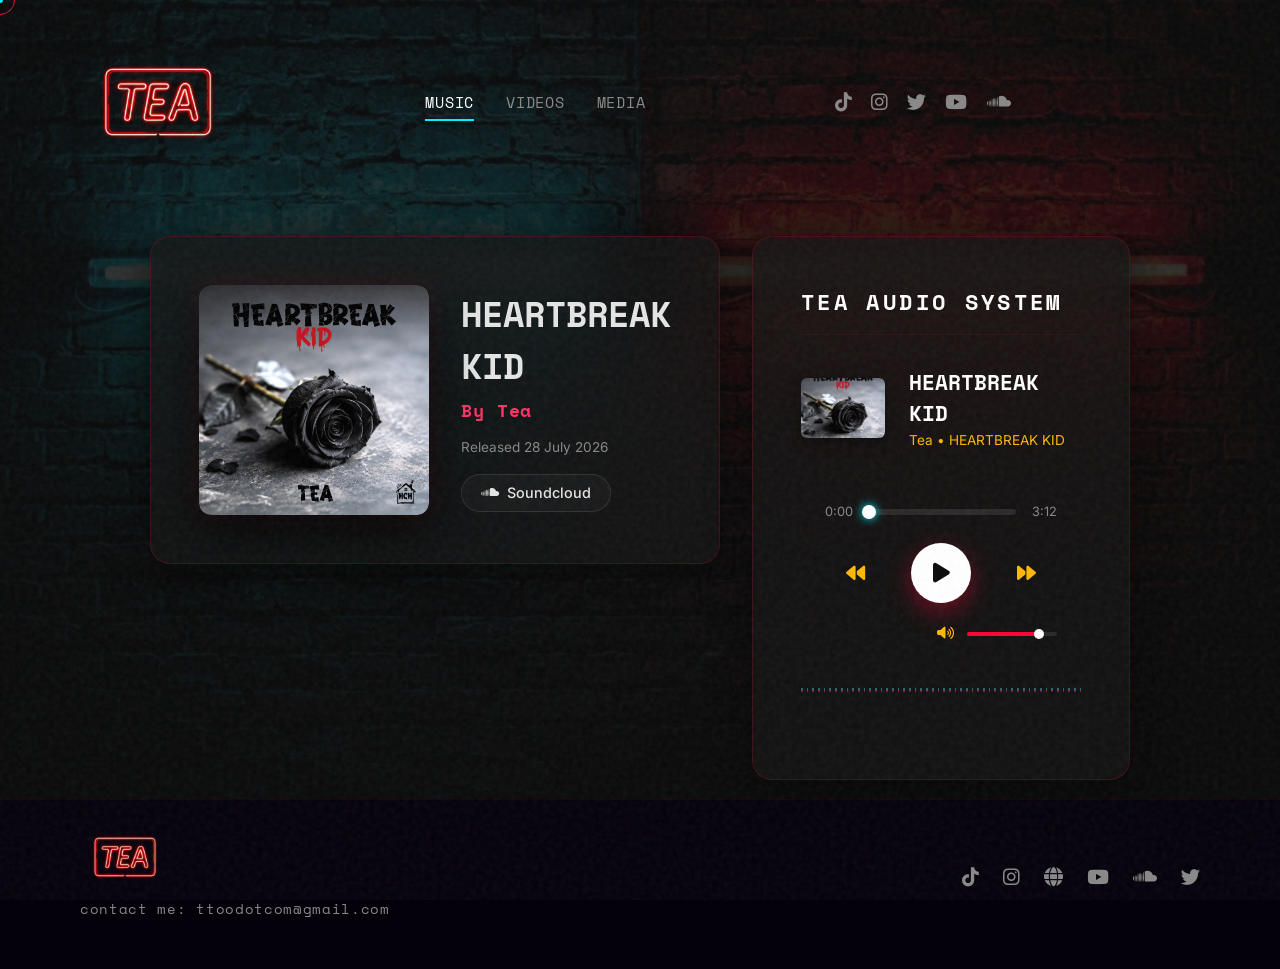
==== index.html @ 0d7139f5 "Transform Media page into high-end editorial masonry grid with filter pills and neon badges v28000" ====
<!DOCTYPE html>
<html lang="en">
<head>
  <meta charset="UTF-8">
  <meta name="viewport" content="width=device-width, initial-scale=1.0">
    <!-- Favicon -->
  <link rel="icon" type="image/png" href="assets/logo.png?v=18000">
  <link rel="icon" type="image/x-icon" href="favicon.ico?v=18000">
  <link rel="shortcut icon" type="image/png" href="assets/logo.png?v=18000">
  <link rel="apple-touch-icon" href="assets/logo.png?v=18000">
  <title>Tea | Official Artist Hub</title>
  
  <!-- SEO & OpenGraph Meta Tags -->
  <meta name="description" content="Welcome to the official hub of Tea. Stream the new album ECLIPSE, view tour dates, watch music videos, read the bio, and buy official merch.">
  <meta name="keywords" content="Tea, music artist, dark pop, electronic music, synthwave, ECLIPSE album, tour dates, official hub">
  <meta property="og:title" content="Tea | Official Artist Hub">
  <meta property="og:description" content="Stream the new album ECLIPSE, view tour dates, and explore the immersive world of Tea.">
  <meta property="og:image" content="assets/eclipse_album_cover.png">
  <meta property="og:type" content="website">
  <meta name="twitter:card" content="summary_large_image">
  
  <!-- Google Fonts -->
  <link rel="preconnect" href="https://fonts.googleapis.com">
  <link rel="preconnect" href="https://fonts.gstatic.com" crossorigin>
  <link href="https://fonts.googleapis.com/css2?family=Space+Mono:wght@400;700&family=Inter:wght@300;400;500;700&display=swap" rel="stylesheet">
  
  <!-- FontAwesome Icons for Streaming / Socials -->
  <link rel="stylesheet" href="https://cdnjs.cloudflare.com/ajax/libs/font-awesome/6.4.0/css/all.min.css">
  
  <!-- Stylesheets -->
  <link rel="stylesheet" href="style.css?v=28000">
</head>
<body>
    <div id="site-loader" class="active">
    <img src="assets/logo.png" alt="TEA Loading" class="loading-logo flash">
  </div>
  <script>
    setTimeout(function() {
      var loader = document.getElementById("site-loader");
      if (loader) loader.classList.remove("active");
    }, 200);
  </script>
  <script>
    setTimeout(() => {
      const loader = document.getElementById("site-loader");
      if (loader) loader.classList.remove("active");
    }, 1000);
  </script>

  <!-- Custom Custom Cursor -->
  <div id="custom-cursor" class="custom-cursor"></div>
  <div id="custom-cursor-dot" class="custom-cursor-dot"></div>

  <!-- Header / Navigation -->
  <header id="main-header" class="main-header">
    <div class="container header-container">
      <a href="index.html" class="logo" id="nav-logo"><img src="assets/logo.png" alt="ON AIR" class="nav-logo-img"></a>
      
      <nav class="desktop-nav" id="desktop-nav">
        <a href="index.html" class="nav-link">Music</a>
        <a href="videos.html" class="nav-link">Videos</a>
        <a href="photos.html" class="nav-link">Media</a>
      </nav>

            <div class="social-icons">
        <a href="https://tiktok.com/@teaairs" target="_blank" rel="noopener noreferrer" class="social-icon" aria-label="TikTok"><i class="fab fa-tiktok"></i></a>
        <a href="https://instagram.com/teaairs" target="_blank" rel="noopener noreferrer" class="social-icon" aria-label="Instagram"><i class="fab fa-instagram"></i></a>
        <a href="https://x.com/teaonair" target="_blank" rel="noopener noreferrer" class="social-icon" aria-label="Twitter"><i class="fab fa-twitter"></i></a>
        <a href="https://www.youtube.com/@Teaairs" target="_blank" rel="noopener noreferrer" class="social-icon" aria-label="YouTube"><i class="fab fa-youtube"></i></a>
        <a href="https://soundcloud.com/teaonair" target="_blank" rel="noopener noreferrer" class="social-icon" aria-label="SoundCloud"><i class="fab fa-soundcloud"></i></a>
      </div>

      <button class="mobile-nav-toggle" id="mobile-nav-toggle" aria-label="Toggle Navigation">
        <span class="bar"></span>
        <span class="bar"></span>
        <span class="bar"></span>
      </button>
    </div>
  </header>
  <!-- Mobile Dropdown Menu -->
  <!-- Mobile Dropdown Menu -->
  <div class="mobile-dropdown" id="mobile-dropdown">
    <nav class="mobile-nav">
      <a href="index.html" class="mobile-nav-link">Music</a>
      <a href="videos.html" class="mobile-nav-link">Videos</a>
      <a href="photos.html" class="mobile-nav-link">Media</a>
    </nav>
    <div class="mobile-socials">
      <a href="https://tiktok.com/@teaairs" class="social-icon"><i class="fab fa-tiktok"></i></a>
      <a href="https://instagram.com/teaairs" class="social-icon"><i class="fab fa-instagram"></i></a>
      <a href="https://teaonair.com" class="social-icon"><i class="fas fa-globe"></i></a>
      <a href="https://www.youtube.com/@Teaairs" class="social-icon"><i class="fab fa-youtube"></i></a>
      <a href="https://soundcloud.com/teaonair" class="social-icon"><i class="fab fa-soundcloud"></i></a>
      <a href="https://x.com/teaonair" class="social-icon"><i class="fab fa-twitter"></i></a>
    </div>
  </div><!-- Latest Release & Custom Music Player -->
  <section id="music" class="section music-section">
    <div class="container">
      
      <div class="release-grid">
        <!-- Album Details -->
        <div class="release-card glass-card">
          <div class="release-cover-wrapper">
            <img src="assets/heartbreak_kid_cover.jpeg" alt="HEARTBREAK KID Album Cover" class="release-cover" id="album-cover-img">
          </div>
          <div class="release-info">
            <h3 class="release-name">HEARTBREAK KID</h3>
            <p class="release-artist">By Tea</p>
            <p class="release-meta">Released 28 July 2026</p>
            
            <div class="streaming-links">
              <a href="https://soundcloud.com/teaonair/heartbreakkid" class="stream-btn soundcloud-btn" target="_blank" rel="noopener">
                <i class="fab fa-soundcloud"></i> Soundcloud
              </a>
            </div>
          </div>
        </div>

        <!-- Custom Interactive Audio Player -->
        <div class="player-column-wrapper" style="display: flex; flex-direction: column; gap: 0.5rem;">
          <div class="player-card glass-card" id="player-container">
          <div class="player-header">
            <h4>Tea Audio System</h4>
          </div>

          <div class="player-now-playing">
            <div class="mini-cover">
              <img src="assets/heartbreak_kid_cover.jpeg" alt="Now Playing Cover" id="player-mini-cover">
            </div>
            <div class="track-details">
              <span class="track-title" id="player-track-title">HEARTBREAK KID</span>
              <span class="track-artist" id="player-track-artist">Tea • HEARTBREAK KID</span>
            </div>
          </div>

          <!-- Custom Audio Synthesizer Waveform Anim -->
          <div class="player-controls-wrapper">
            <div class="player-time-info">
              <span class="current-time" id="player-current-time">0:00</span>
              <div class="timeline-slider" id="player-timeline-slider">
                <div class="timeline-progress" id="player-timeline-progress"></div>
                <div class="timeline-handle" id="player-timeline-handle"></div>
              </div>
              <span class="total-duration" id="player-total-duration">3:12</span>
            </div>

            <div class="player-buttons">
              <button class="player-btn" id="player-prev-btn" aria-label="Previous Track"><i class="fas fa-backward"></i></button>
              <button class="player-btn play-btn" id="player-play-btn" aria-label="Play / Pause"><i class="fas fa-play"></i></button>
              <button class="player-btn" id="player-next-btn" aria-label="Next Track"><i class="fas fa-forward"></i></button>
            </div>

            <div class="player-volume-wrapper">
              <i class="fas fa-volume-up" id="volume-icon"></i>
              <div class="volume-slider" id="player-volume-slider">
                <div class="volume-progress" id="player-volume-progress"></div>
                <div class="volume-handle" id="player-volume-handle"></div>
              </div>
            </div>
          </div>

          <div class="waveform-container" id="waveform-visualizer">
              <div class="wave-bar"></div>
              <div class="wave-bar"></div>
              <div class="wave-bar"></div>
              <div class="wave-bar"></div>
              <div class="wave-bar"></div>
              <div class="wave-bar"></div>
              <div class="wave-bar"></div>
              <div class="wave-bar"></div>
              <div class="wave-bar"></div>
              <div class="wave-bar"></div>
              <div class="wave-bar"></div>
              <div class="wave-bar"></div>
              <div class="wave-bar"></div>
              <div class="wave-bar"></div>
              <div class="wave-bar"></div>
              <div class="wave-bar"></div>
              <div class="wave-bar"></div>
              <div class="wave-bar"></div>
              <div class="wave-bar"></div>
              <div class="wave-bar"></div>
              <div class="wave-bar"></div>
              <div class="wave-bar"></div>
              <div class="wave-bar"></div>
              <div class="wave-bar"></div>
              <div class="wave-bar"></div>
              <div class="wave-bar"></div>
              <div class="wave-bar"></div>
              <div class="wave-bar"></div>
              <div class="wave-bar"></div>
              <div class="wave-bar"></div>
              <div class="wave-bar"></div>
              <div class="wave-bar"></div>
              <div class="wave-bar"></div>
              <div class="wave-bar"></div>
              <div class="wave-bar"></div>
              <div class="wave-bar"></div>
              <div class="wave-bar"></div>
              <div class="wave-bar"></div>
              <div class="wave-bar"></div>
              <div class="wave-bar"></div>
              <div class="wave-bar"></div>
              <div class="wave-bar"></div>
              <div class="wave-bar"></div>
              <div class="wave-bar"></div>
              <div class="wave-bar"></div>
              <div class="wave-bar"></div>
              <div class="wave-bar"></div>
              <div class="wave-bar"></div>
              <div class="wave-bar"></div>
              <div class="wave-bar"></div>
          </div>
        </div>
          

      </div>
    </div>
  </div>
</section>

  <!-- Footer -->
  







<footer class="main-footer">
    <div class="container footer-container">
      <div class="footer-left">
        <img src="assets/logo.png" alt="Tea Logo" class="footer-logo-img">
        <p class="footer-contact">contact me: <a href="mailto:ttoodotcom@gmail.com" class="footer-contact-link">ttoodotcom@gmail.com</a></p>
        
      </div>
      <div class="footer-right">
                <div class="footer-socials">
          <a href="https://tiktok.com/@teaairs" class="footer-icon"><i class="fab fa-tiktok"></i></a>
          <a href="https://instagram.com/teaairs" class="footer-icon"><i class="fab fa-instagram"></i></a>
          <a href="https://teaonair.com" class="footer-icon"><i class="fas fa-globe"></i></a>
          <a href="https://www.youtube.com/@Teaairs" class="footer-icon"><i class="fab fa-youtube"></i></a>
          <a href="https://soundcloud.com/teaonair" class="footer-icon"><i class="fab fa-soundcloud"></i></a>
          <a href="https://x.com/teaonair" class="footer-icon"><i class="fab fa-twitter"></i></a>
        </div>
      </div>
    </div>
  </footer>

  <script src="main.js?v=28000"></script>

  <!-- Email Signup Modal -->
  <div class="email-modal-overlay" id="email-modal">
    <div class="email-modal-card glass-card">
      <button class="email-modal-close" id="email-close-btn">&times;</button>
      <h2 class="email-modal-title">Enter Tea's World</h2>
      <p class="email-modal-text">Instant notifications to new releases, tour dates & exclusive content</p>
      <form class="email-form" id="email-form">
        <input type="email" class="email-input" placeholder="Your Email Address" required>
        <button type="submit" class="email-submit">Subscribe</button>
      </form>
    </div>
  </div>

</body>
</html>
---- style.css ----
/* REAL COMMIT V500 - 280PX MOBILE LOGO & 960PX CARDS */
/* RELEASE BUILD v1000 - 280PX MOBILE LOGO */
/* ==========================================================================
   VÉLA DESIGN SYSTEM & STYLESHEET
   Color Scheme: Mostly Purple & Dark Purple with Neon Violet/Pink Glows
   ========================================================================== */

:root {
  /* Colors */
  --bg-deep: #0a0a0a;
  --bg-dark: #111111;
  --bg-surface: rgba(20, 20, 20, 0.75);
  --bg-surface-opaque: #1a1a1a;
  
  --primary: #ff0033;       /* Neon Red */
  --primary-glow: rgba(255, 0, 51, 0.6);
  --primary-bright: #ff3366; /* Bright Red */
  
  --secondary: #00f0ff;     /* Cyan */
  --secondary-glow: rgba(0, 240, 255, 0.6);
  
  --text-main: #e5e5e5;     /* Off-White */
  --text-muted: #888888;    /* Gray */
  --text-purple: #ffb703;   /* Warm Orange */
  
  --glass-border: rgba(255, 0, 51, 0.2);
  --glass-border-hover: rgba(0, 240, 255, 0.4);
  --glass-shadow: rgba(5, 5, 5, 0.8);

  /* Fonts */
  --font-heading: 'Space Mono', monospace;
  --font-body: 'Inter', sans-serif;

  /* Transitions */
  --transition-smooth: all 0.4s cubic-bezier(0.16, 1, 0.3, 1);
  --transition-fast: all 0.2s cubic-bezier(0.16, 1, 0.3, 1);
}

/* ==========================================================================
   RESET & BASE STYLES
   ========================================================================== */

* {
  box-sizing: border-box;
  margin: 0;
  padding: 0;
}

html {
  font-size: 16px;
  scroll-behavior: smooth;
  scroll-padding-top: 80px; /* Offset for sticky header */
  background-color: var(--bg-deep);
  color: var(--text-main);
  font-family: var(--font-body);
  -webkit-font-smoothing: antialiased;
  overflow-x: hidden;
}

body {
  min-height: 100vh;
  position: relative;
  overflow-x: hidden;
  background-image: linear-gradient(to bottom, rgba(10, 10, 10, 0.8), rgba(10, 10, 10, 0.95)), url('assets/neon_tubes_bg.png');
  background-size: cover;
  background-position: center;
  background-attachment: fixed;
}

body::after {
  content: "";
  position: fixed;
  top: 0; left: 0;
  width: 100vw; height: 100vh;
  pointer-events: none;
  z-index: 9999;
  background-image: url("data:image/svg+xml,%3Csvg viewBox='0 0 200 200' xmlns='http://www.w3.org/2000/svg'%3E%3Cfilter id='noiseFilter'%3E%3CfeTurbulence type='fractalNoise' baseFrequency='0.8' numOctaves='3' stitchTiles='stitch'/%3E%3C/filter%3E%3Crect width='100%25' height='100%25' filter='url(%23noiseFilter)'/%3E%3C/svg%3E");
  opacity: 0.06;
}

/* Scrollbar Styling */
::-webkit-scrollbar {
  width: 8px;
}

::-webkit-scrollbar-track {
  background: var(--bg-deep);
}

::-webkit-scrollbar-thumb {
  background: var(--primary);
  border-radius: 4px;
  border: 2px solid var(--bg-deep);
}

::-webkit-scrollbar-thumb:hover {
  background: var(--secondary);
}

a {
  color: inherit;
  text-decoration: none;
  transition: var(--transition-fast);
}

img {
  max-width: 100%;
  height: auto;
  display: block;
}

button, input, select, textarea {
  font-family: inherit;
  background: none;
  border: none;
  color: inherit;
}

/* Container */
.container {
  max-width: 1200px;
  margin: 0 auto;
  padding-left: 40px; padding-right: 40px;
  width: 100%;
}

.section {
  padding: 2rem 0 4rem 0;
  position: relative;
  z-index: 2;
}

.section-title {
  font-family: var(--font-heading);
  font-size: 3rem;
  font-weight: 800;
  letter-spacing: -0.03em;
  text-transform: uppercase;
  margin-bottom: 1rem;
  text-align: center;
  position: relative;
  background: linear-gradient(135deg, #fff 30%, var(--primary-bright) 100%);
  -webkit-background-clip: text;
  -webkit-text-fill-color: transparent;
}

.section-subtitle {
  font-size: 1.1rem;
  color: var(--text-purple);
  text-align: center;
  margin-bottom: 4rem;
  max-width: 600px;
  margin-left: auto;
  margin-right: auto;
  font-weight: 300;
}

/* Glassmorphism utility card */
.glass-card {
  background: var(--bg-surface);
  backdrop-filter: blur(16px) saturate(140%);
  -webkit-backdrop-filter: blur(16px) saturate(140%);
  border: 1px solid var(--glass-border);
  border-radius: 16px;
  box-shadow: 0 10px 40px var(--glass-shadow);
  transition: var(--transition-smooth);
}

.glass-card:hover {
  border-color: var(--glass-border-hover);
  box-shadow: 0 15px 50px rgba(255, 0, 51, 0.1);
  transform: translateY(-4px);
}

/* ==========================================================================
   CUSTOM CURSOR
   ========================================================================== */

.custom-cursor {
  width: 30px;
  height: 30px;
  border: 1px solid var(--primary);
  border-radius: 50%;
  position: fixed;
  pointer-events: none;
  z-index: 9999;
  transform: translate(-50%, -50%);
  transition: width 0.3s, height 0.3s, border-color 0.3s;
  transition-timing-function: cubic-bezier(0.25, 1, 0.5, 1);
  display: none;
}

.custom-cursor-dot {
  width: 6px;
  height: 6px;
  background-color: var(--secondary);
  border-radius: 50%;
  position: fixed;
  pointer-events: none;
  z-index: 9999;
  transform: translate(-50%, -50%);
  display: none;
}

/* Cursor effects on hover */
.custom-cursor.hovered {
  width: 50px;
  height: 50px;
  background-color: rgba(255, 0, 51, 0.1);
  border-color: var(--secondary);
}

@media (pointer: fine) {
  .custom-cursor, .custom-cursor-dot {
    display: block;
  }
}

/* ==========================================================================
   BUTTONS
   ========================================================================== */

.btn {
  display: inline-flex;
  align-items: center;
  justify-content: center;
  padding: 0.9rem 2rem;
  border-radius: 50px;
  font-family: var(--font-heading);
  font-size: 1rem;
  font-weight: 600;
  cursor: pointer;
  transition: var(--transition-smooth);
  position: relative;
  overflow: hidden;
}

.btn-primary {
  background: linear-gradient(135deg, var(--primary), #6366f1);
  color: white;
  box-shadow: 0 4px 20px var(--primary-glow);
}

.btn-primary::after {
  content: '';
  position: absolute;
  top: 0;
  left: 0;
  width: 100%;
  height: 100%;
  background: linear-gradient(135deg, var(--secondary), var(--primary));
  opacity: 0;
  transition: var(--transition-smooth);
  z-index: 1;
}

.btn-primary:hover {
  transform: scale(1.03);
  box-shadow: 0 6px 25px var(--secondary-glow);
}

.btn-primary:hover::after {
  opacity: 1;
}

.btn-primary span, .btn-primary i, .btn-primary a {
  position: relative;
  z-index: 2;
}

.btn-secondary {
  border: 1.5px solid var(--primary);
  color: var(--text-main);
  background: rgba(255, 0, 51, 0.05);
}

.btn-secondary:hover {
  border-color: var(--secondary);
  background: rgba(0, 240, 255, 0.1);
  color: white;
  transform: scale(1.03);
}

.btn-disabled {
  background: rgba(156, 163, 175, 0.1) !important;
  border-color: rgba(156, 163, 175, 0.2) !important;
  color: var(--text-muted) !important;
  cursor: not-allowed !important;
  box-shadow: none !important;
}

/* ==========================================================================
   HEADER & NAVIGATION
   ========================================================================== */

.main-header {
  position: relative;
  top: 0;
  left: 0;
  width: 100%;
  z-index: 1000;
  padding: 1.5rem 0;
  transition: var(--transition-smooth);
}

.main-header.scrolled {
  padding: 0.8rem 0;
  background: rgba(10, 10, 10, 0.75);
  backdrop-filter: blur(20px);
  -webkit-backdrop-filter: blur(20px);
  border-bottom: 1px solid rgba(255, 0, 51, 0.1);
  box-shadow: 0 4px 30px rgba(0,0,0,0.4);
}

.header-container {
  display: flex;
  align-items: center;
  justify-content: space-between;
}

.logo {
  font-family: var(--font-heading);
  font-size: 2.2rem;
  font-weight: 800;
  letter-spacing: 0.15em;
  background: linear-gradient(135deg, #fff 40%, var(--secondary) 100%);
  -webkit-background-clip: text;
  -webkit-text-fill-color: transparent;
  text-shadow: 0 0 15px rgba(0, 240, 255, 0.2);
}

#nav-logo img,
.nav-logo-img {
  height: 156px;
  width: auto;
  max-width: 416px;
  object-fit: contain;
  display: block;
  transition: filter 0.3s ease, transform 0.3s ease;
}

#nav-logo img:hover {
  filter: drop-shadow(0 0 8px rgba(255, 0, 0, 0.5)) brightness(1.1);
  transform: scale(1.02);
}

.desktop-nav {
  display: flex;
  gap: 2rem;
}

.nav-link {
  font-family: var(--font-heading);
  font-size: 0.95rem;
  font-weight: 500;
  letter-spacing: 0.05em;
  text-transform: uppercase;
  color: var(--text-muted);
  position: relative;
  padding: 0.5rem 0;
}

.nav-link::after {
  content: '';
  position: absolute;
  bottom: 0;
  left: 0;
  width: 0;
  height: 2px;
  background-color: var(--secondary);
  transition: var(--transition-fast);
}

.nav-link:hover, .nav-link.active {
  color: white;
}

.nav-link:hover::after, .nav-link.active::after {
  width: 100%;
}

.social-icons {
  display: flex;
  gap: 1.2rem;
}

.social-icon {
  font-size: 1.2rem;
  color: var(--text-muted);
  transition: var(--transition-fast);
}

.social-icon:hover {
  color: var(--secondary);
  transform: translateY(-2px);
}

/* Mobile Nav Toggle */
/* mobile-nav-toggle active */ {
  display: none;
  flex-direction: column;
  gap: 6px;
  cursor: pointer;
  z-index: 1100;
}

/* mobile-nav-toggle active */ .bar {
  width: 25px;
  height: 2px;
  background-color: var(--text-main);
  transition: var(--transition-fast);
}

/* mobile-nav-toggle active */.active .bar:nth-child(1) {
  transform: translateY(8px) rotate(45deg);
}

/* mobile-nav-toggle active */.active .bar:nth-child(2) {
  opacity: 0;
}

/* mobile-nav-toggle active */.active .bar:nth-child(3) {
  transform: translateY(-8px) rotate(-45deg);
}

/* Mobile Dropdown Menu */
.mobile-dropdown {
  position: fixed;
  top: 0;
  right: -100%;
  width: 100%;
  height: 100vh;
  background: rgba(10, 10, 10, 0.98);
  backdrop-filter: blur(20px);
  z-index: 999;
  display: flex;
  flex-direction: column;
  align-items: center;
  justify-content: center;
  gap: 3rem;
  transition: right 0.5s cubic-bezier(0.16, 1, 0.3, 1);
}

.mobile-dropdown.active {
  right: 0;
}



.mobile-nav-link {
  font-family: var(--font-heading);
  font-size: 1.8rem;
  font-weight: 700;
  text-transform: uppercase;
  letter-spacing: 0.05em;
  color: var(--text-muted);
}

.mobile-nav-link:hover {
  color: var(--secondary);
}

.mobile-socials {
  display: flex;
  gap: 2rem;
  margin-top: 1rem;
}

.mobile-socials .social-icon {
  font-size: 1.8rem;
}

/* ==========================================================================
   HERO SECTION
   ========================================================================== */

.hero-section {
  height: 100vh;
  min-height: 600px;
  background-size: cover;
  background-position: center;
  display: flex;
  align-items: center;
  position: relative;
  z-index: 1;
}

.hero-content {
  display: flex;
  flex-direction: column;
  align-items: flex-start;
  text-align: left;
  max-width: 650px;
  position: relative;
  z-index: 3;
}

.hero-subtitle {
  font-family: var(--font-heading);
  font-size: 1.1rem;
  font-weight: 600;
  letter-spacing: 0.4em;
  color: var(--secondary);
  text-shadow: 0 0 10px var(--secondary-glow);
  margin-bottom: 1rem;
  text-transform: uppercase;
}

.hero-title {
  font-family: var(--font-heading);
  font-size: 6.5rem;
  font-weight: 800;
  letter-spacing: -0.02em;
  line-height: 0.95;
  margin-bottom: 2rem;
  color: white;
  text-transform: uppercase;
  position: relative;
}

.hero-description {
  font-size: 1.2rem;
  line-height: 1.6;
  color: var(--text-purple);
  margin-bottom: 2.5rem;
  font-weight: 300;
}

.hero-buttons {
  display: flex;
  gap: 1.5rem;
}

.scroll-down-arrow {
  position: absolute;
  bottom: 2rem;
  left: 50%;
  transform: translateX(-50%);
  z-index: 3;
  animation: bounce 2s infinite;
}

.scroll-down-arrow a {
  font-size: 1.5rem;
  color: var(--text-purple);
}

/* ==========================================================================
   MUSIC & AUDIO PLAYER
   ========================================================================== */

.release-grid {
  display: grid;
  grid-template-columns: 1fr auto;
  justify-content: space-between;
  gap: 3rem;
  align-items: start;
}

/* Album Card */
.release-card {
  padding: 2rem;
  display: flex;
  flex-direction: column;
  gap: 2rem;
}

@media (min-width: 992px) {
  .release-card {
    flex-direction: row;
    align-items: center;
  }
}

.release-cover-wrapper {
  position: relative;
  width: 230px;
  height: 230px;
  min-width: 230px;
  margin: 0 auto;
  aspect-ratio: 1 / 1;
  border-radius: 12px;
  overflow: hidden;
  background: #08080c;
  box-shadow: 0 20px 45px rgba(0, 0, 0, 0.7), 0 0 25px rgba(255, 0, 51, 0.12);
  display: flex;
  align-items: center;
  justify-content: center;
}

.release-cover {
  width: 100%;
  height: 100%;
  object-fit: contain;
  background: #000000;
  border-radius: 12px;
  transition: transform 0.6s ease;
}

.release-card:hover .release-cover {
  transform: scale(1.03);
}

.mini-cover {
  width: 84px;
  height: 84px;
  min-width: 84px;
  border-radius: 8px;
  overflow: hidden;
  background: #000000;
  box-shadow: 0 4px 15px rgba(0,0,0,0.5);
  display: flex;
  align-items: center;
  justify-content: center;
}

.mini-cover img {
  width: 100%;
  height: 100%;
  object-fit: contain;
  background: #000000;
}

.release-badge {
  position: absolute;
  top: 1rem;
  right: 1rem;
  background: var(--secondary);
  color: white;
  padding: 0.4rem 1rem;
  border-radius: 50px;
  font-family: var(--font-heading);
  font-size: 0.8rem;
  font-weight: 600;
  text-transform: uppercase;
  letter-spacing: 0.05em;
  box-shadow: 0 4px 10px var(--secondary-glow);
}

.release-info {
  display: flex;
  flex-direction: column;
}

.release-name {
  font-family: var(--font-heading);
  font-size: 2.2rem;
  font-weight: 800;
  margin-bottom: 0.3rem;
  text-transform: uppercase;
}

.release-artist {
  color: var(--primary-bright);
  font-family: var(--font-heading);
  font-weight: 600;
  font-size: 1.1rem;
  letter-spacing: 0.05em;
  margin-bottom: 1rem;
}

.release-meta {
  font-size: 0.85rem;
  color: var(--text-muted);
  margin-bottom: 1.2rem;
}

.release-desc {
  line-height: 1.6;
  color: var(--text-purple);
  margin-bottom: 2rem;
  font-size: 0.95rem;
  font-weight: 300;
}

.streaming-links {
  display: flex;
  flex-wrap: wrap;
  gap: 1rem;
}

.stream-btn {
  display: inline-flex;
  align-items: center;
  gap: 0.5rem;
  padding: 0.6rem 1.2rem;
  border-radius: 50px;
  font-size: 0.9rem;
  font-weight: 500;
  border: 1px solid rgba(255, 255, 255, 0.1);
  background: rgba(255,255,255,0.03);
}

.stream-btn:hover {
  transform: translateY(-2px);
  background: rgba(255,255,255,0.08);
}

.spotify-btn:hover {
  color: #1db954;
  border-color: rgba(29, 185, 84, 0.4);
}

.apple-btn:hover {
  color: #fc3c44;
  border-color: rgba(252, 60, 68, 0.4);
}

.soundcloud-btn:hover {
  color: #ff5500;
  border-color: rgba(255, 85, 0, 0.4);
}

/* Audio Player Card */
.player-card {
  padding: 2.5rem;
  width: 450px;
  max-width: 100%;
  justify-self: end;
}

.player-header {
  display: flex;
  justify-content: space-between;
  align-items: center;
  border-bottom: 1px solid rgba(255, 0, 51, 0.1);
  padding-bottom: 1rem;
  margin-bottom: 2rem;
}

.player-header h4 {
  font-family: var(--font-heading);
  text-transform: uppercase;
  font-weight: 700;
  letter-spacing: 0.15em;
  font-size: 1.4rem;
  color: white;
}

.synth-indicator {
  font-size: 0.8rem;
  color: #10b981; /* Green */
  display: flex;
  align-items: center;
  gap: 0.4rem;
}

.player-now-playing {
  display: flex;
  align-items: center;
  gap: 1.5rem;
  margin-bottom: 2rem;
}

.mini-cover {
  width: 60px;
  height: 60px;
  border-radius: 6px;
  overflow: hidden;
  box-shadow: 0 4px 15px rgba(0,0,0,0.4);
}

.mini-cover img {
  width: 100%;
  height: 100%;
  object-fit: cover;
}

.track-details {
  display: flex;
  flex-direction: column;
}

.track-title {
  font-family: var(--font-heading);
  font-size: 1.3rem;
  font-weight: 600;
  color: white;
}

.track-artist {
  font-size: 0.85rem;
  color: var(--text-purple);
  margin-top: 0.2rem;
}

/* Waveform Visualizer */
.waveform-container {
  height: 50px;
  display: flex;
  align-items: center;
  justify-content: space-between;
  gap: 4px;
  margin-bottom: 1rem;
  opacity: 0.6;
  transition: var(--transition-smooth);
}

.waveform-container.playing {
  opacity: 1;
}

.wave-bar {
  flex-grow: 1;
  height: 8%;
  background: linear-gradient(to top, var(--primary), var(--secondary));
  border-radius: 10px;
  transition: height 0.1s ease;
}

.waveform-container.playing .wave-bar {
  animation: dance 1.2s ease-in-out infinite alternate;
}

/* Wave animation delays for randomness */
.waveform-container.playing .wave-bar:nth-child(1) { animation-delay: 0.1s; }
.waveform-container.playing .wave-bar:nth-child(2) { animation-delay: 0.4s; }
.waveform-container.playing .wave-bar:nth-child(3) { animation-delay: 0.2s; }
.waveform-container.playing .wave-bar:nth-child(4) { animation-delay: 0.6s; }
.waveform-container.playing .wave-bar:nth-child(5) { animation-delay: 0.3s; }
.waveform-container.playing .wave-bar:nth-child(6) { animation-delay: 0.7s; }
.waveform-container.playing .wave-bar:nth-child(7) { animation-delay: 0.5s; }
.waveform-container.playing .wave-bar:nth-child(8) { animation-delay: 0.2s; }
.waveform-container.playing .wave-bar:nth-child(9) { animation-delay: 0.8s; }
.waveform-container.playing .wave-bar:nth-child(10) { animation-delay: 0.4s; }
.waveform-container.playing .wave-bar:nth-child(11) { animation-delay: 0.1s; }
.waveform-container.playing .wave-bar:nth-child(12) { animation-delay: 0.5s; }
.waveform-container.playing .wave-bar:nth-child(13) { animation-delay: 0.3s; }
.waveform-container.playing .wave-bar:nth-child(14) { animation-delay: 0.7s; }
.waveform-container.playing .wave-bar:nth-child(15) { animation-delay: 0.2s; }
.waveform-container.playing .wave-bar:nth-child(16) { animation-delay: 0.6s; }
.waveform-container.playing .wave-bar:nth-child(17) { animation-delay: 0.4s; }
.waveform-container.playing .wave-bar:nth-child(18) { animation-delay: 0.8s; }
.waveform-container.playing .wave-bar:nth-child(19) { animation-delay: 0.3s; }
.waveform-container.playing .wave-bar:nth-child(20) { animation-delay: 0.5s; }

/* Timeline Scrubber */
.player-controls-wrapper {
  display: flex;
  flex-direction: column;
  gap: 1.5rem;
  padding: 1.5rem;
}

.player-time-info {
  display: flex;
  align-items: center;
  gap: 1rem;
  font-size: 0.8rem;
  color: var(--text-muted);
  user-select: none;
}

.timeline-slider {
  flex-grow: 1;
  height: 6px;
  background: rgba(255, 255, 255, 0.1);
  border-radius: 10px;
  position: relative;
  cursor: pointer;
}

.timeline-progress {
  height: 100%;
  background: linear-gradient(to right, var(--primary), var(--secondary));
  border-radius: 10px;
  width: 0%;
}

.timeline-handle {
  width: 14px;
  height: 14px;
  border-radius: 50%;
  background: white;
  position: absolute;
  top: 50%;
  left: 0%;
  transform: translate(-50%, -50%);
  box-shadow: 0 0 10px var(--secondary);
  transition: transform 0.1s;
}

.timeline-slider:hover .timeline-handle {
  transform: translate(-50%, -50%) scale(1.25);
}

.player-buttons {
  display: flex;
  align-items: center;
  justify-content: center;
  gap: 2.2rem;
}

.player-btn {
  font-size: 1.2rem;
  color: var(--text-purple);
  cursor: pointer;
  width: 40px;
  height: 40px;
  border-radius: 50%;
  display: flex;
  align-items: center;
  justify-content: center;
  transition: var(--transition-fast);
}

.player-btn:hover {
  color: white;
  background: rgba(255, 255, 255, 0.05);
}

.player-btn.play-btn {
  width: 60px;
  height: 60px;
  background: white;
  color: var(--bg-deep);
  font-size: 1.4rem;
  box-shadow: 0 8px 25px rgba(255, 0, 51, 0.4);
}

.player-btn.play-btn:hover {
  transform: scale(1.05);
  box-shadow: 0 8px 25px var(--secondary-glow);
  background: var(--secondary);
  color: white;
}

.player-volume-wrapper {
  display: flex;
  align-items: center;
  gap: 0.8rem;
  align-self: flex-end;
  width: 120px;
  font-size: 0.85rem;
  color: var(--text-purple);
}

.volume-slider {
  flex-grow: 1;
  height: 4px;
  background: rgba(255, 255, 255, 0.1);
  border-radius: 10px;
  position: relative;
  cursor: pointer;
}

.volume-progress {
  height: 100%;
  background: var(--primary);
  border-radius: 10px;
  width: 80%;
}

.volume-handle {
  width: 10px;
  height: 10px;
  border-radius: 50%;
  background: white;
  position: absolute;
  top: 50%;
  left: 80%;
  transform: translate(-50%, -50%);
}

/* Playlist Layout */
.player-playlist {
  padding: 1.5rem;
  max-height: 200px;
  overflow-y: auto;
  padding-right: 10px;
}

.playlist-header {
  font-family: var(--font-heading);
  font-size: 0.95rem;
  font-weight: 600;
  text-transform: uppercase;
  color: var(--text-muted);
  border-bottom: 1px solid rgba(255, 255, 255, 0.05);
  padding-bottom: 0.5rem;
  margin-bottom: 1rem;
}

.playlist-tracks {
  list-style: none;
  display: flex;
  flex-direction: column;
  gap: 0.5rem;
  max-height: 220px;
  overflow-y: auto;
  padding-right: 0.5rem;
}

/* Custom list scrollbar */
.playlist-tracks::-webkit-scrollbar {
  width: 4px;
}
.playlist-tracks::-webkit-scrollbar-thumb {
  background: rgba(255, 0, 51, 0.3);
  border-radius: 10px;
}

.track-item {
  display: flex;
  align-items: center;
  padding: 0.75rem 1rem;
  border-radius: 8px;
  cursor: pointer;
  transition: var(--transition-fast);
  font-size: 0.9rem;
}

.track-item:hover {
  background: rgba(255, 255, 255, 0.03);
}

.track-item.active {
  background: rgba(255, 0, 51, 0.15);
  border-left: 3px solid var(--secondary);
  color: white;
  font-weight: 600;
}

.track-number {
  color: var(--text-muted);
  margin-right: 1.2rem;
  font-family: var(--font-heading);
  font-size: 0.85rem;
}

.track-item.active .track-number {
  color: var(--secondary);
}

.track-name {
  flex-grow: 1;
}

.track-len {
  font-size: 0.8rem;
  color: var(--text-muted);
}

/* ==========================================================================
   VIDEOS
   ========================================================================== */

.videos-grid {
  display: flex;
  justify-content: center;
  align-items: center;
  gap: 2.5rem;
}

.videos-grid .video-card {
  max-width: 700px;
  width: 100%;
}

.video-card {
  padding: 1.2rem;
  overflow: hidden;
  position: relative;
}

/* Glint effect */
.video-card::after {
  content: "";
  position: absolute;
  top: 0;
  left: -150%;
  width: 50%;
  height: 100%;
  background: linear-gradient(
    to right, 
    rgba(255,255,255,0) 0%, 
    rgba(255,255,255,0.2) 50%, 
    rgba(255,255,255,0) 100%
  );
  transform: skewX(-25deg);
  transition: all 0.7s ease;
  z-index: 10;
  pointer-events: none;
}

.video-card:hover::after {
  left: 150%;
}

.video-thumbnail-wrapper {
  position: relative;
  width: 100%;
  aspect-ratio: 16/9;
  border-radius: 8px;
  overflow: hidden;
  cursor: pointer;
  box-shadow: 0 8px 25px rgba(0,0,0,0.5);
}

.video-thumbnail {
  width: 100%;
  height: 100%;
  object-fit: cover;
  transition: transform 0.6s cubic-bezier(0.16, 1, 0.3, 1);
}

.play-overlay {
  position: absolute;
  top: 0;
  left: 0;
  width: 100%;
  height: 100%;
  background: rgba(10, 10, 10, 0.4);
  display: flex;
  align-items: center;
  justify-content: center;
  transition: var(--transition-smooth);
}

.play-overlay i {
  font-size: 2.5rem;
  color: white;
  width: 70px;
  height: 70px;
  border: 2px solid white;
  border-radius: 50%;
  display: flex;
  align-items: center;
  justify-content: center;
  padding-left: 5px; /* Offset for alignment */
  transition: var(--transition-smooth);
  background: rgba(0, 0, 0, 0.2);
}

.video-thumbnail-wrapper:hover .video-thumbnail {
  transform: scale(1.04);
}

.video-thumbnail-wrapper:hover .play-overlay {
  background: rgba(255, 0, 51, 0.3);
}

.video-thumbnail-wrapper:hover .play-overlay i {
  transform: scale(1.1);
  background: var(--secondary);
  border-color: var(--secondary);
  box-shadow: 0 0 10px rgba(0, 240, 255, 0.3);
}

.video-duration {
  position: absolute;
  bottom: 0.8rem;
  right: 0.8rem;
  background: rgba(0, 0, 0, 0.7);
  color: white;
  padding: 0.2rem 0.5rem;
  border-radius: 4px;
  font-size: 0.75rem;
  font-weight: 500;
  letter-spacing: 0.05em;
}

.video-card-info {
  margin-top: 1.2rem;
  padding: 0 0.5rem;
}

.video-card-title {
  font-family: var(--font-heading);
  font-size: 1.3rem;
  font-weight: 600;
  margin-bottom: 0.5rem;
  color: white;
}

.video-card-desc {
  font-size: 0.9rem;
  line-height: 1.5;
  color: var(--text-muted);
  font-weight: 300;
}

/* ==========================================================================
   TOUR DATES
   ========================================================================== */

.tour-list {
  display: flex;
  flex-direction: column;
  padding: 1rem 0;
  overflow: hidden;
}

.tour-item {
  display: flex;
  align-items: center;
  justify-content: space-between;
  padding: 1.8rem 2.5rem;
  border-bottom: 1px solid rgba(255, 0, 51, 0.08);
  transition: var(--transition-fast);
}

.tour-item:last-child {
  border-bottom: none;
}

.tour-item:hover {
  background: rgba(255, 0, 51, 0.03);
}

.tour-date-box {
  display: flex;
  flex-direction: column;
  align-items: center;
  justify-content: center;
  width: 65px;
  height: 65px;
  background: rgba(255, 0, 51, 0.1);
  border: 1px solid rgba(255, 0, 51, 0.2);
  border-radius: 8px;
  font-family: var(--font-heading);
  user-select: none;
}

.tour-day {
  font-size: 1.6rem;
  font-weight: 800;
  color: white;
  line-height: 1;
}

.tour-month {
  font-size: 0.75rem;
  font-weight: 600;
  color: var(--secondary);
  letter-spacing: 0.1em;
  margin-top: 0.1rem;
}

.tour-details {
  flex-grow: 1;
  padding-left: 2rem;
}

.tour-venue {
  font-family: var(--font-heading);
  font-size: 1.3rem;
  font-weight: 600;
  color: white;
  margin-bottom: 0.2rem;
}

.tour-location {
  font-size: 0.9rem;
  color: var(--text-muted);
}

.tour-status {
  font-family: var(--font-heading);
  font-size: 0.85rem;
  font-weight: 600;
  text-transform: uppercase;
  letter-spacing: 0.05em;
  margin-right: 3rem;
  padding: 0.2rem 0.8rem;
  border-radius: 4px;
}

.tour-status.selling-fast {
  color: #f59e0b; /* Yellow */
  background: rgba(245, 158, 11, 0.1);
  border: 1px solid rgba(245, 158, 11, 0.2);
}

.tour-status.standard {
  color: var(--primary-bright);
  background: rgba(255, 0, 51, 0.1);
  border: 1px solid rgba(255, 0, 51, 0.2);
}

.tour-status.sold-out {
  color: #ef4444; /* Red */
  background: rgba(239, 68, 68, 0.1);
  border: 1px solid rgba(239, 68, 68, 0.2);
}

.btn-tour {
  padding: 0.6rem 1.8rem;
  font-size: 0.85rem;
  border-radius: 30px;
  background: transparent;
  border: 1px solid var(--primary);
  color: var(--primary-bright);
}

.btn-tour:hover {
  background: var(--primary);
  color: white;
  box-shadow: 0 0 15px var(--primary-glow);
}

/* ==========================================================================
   BIOGRAPHY
   ========================================================================== */

.bio-grid {
  display: grid;
  grid-template-columns: 1fr 1.2fr;
  gap: 4rem;
  align-items: center;
}

.bio-image-wrapper {
  position: relative;
  border-radius: 12px;
  overflow: hidden;
  box-shadow: 0 20px 50px rgba(0,0,0,0.6);
}

.bio-image {
  width: 100%;
  border-radius: 12px;
  transition: transform 0.8s cubic-bezier(0.16, 1, 0.3, 1);
}

.bio-image-wrapper:hover .bio-image {
  transform: scale(1.03);
}

.bio-image-glow {
  position: absolute;
  top: 0;
  left: 0;
  width: 100%;
  height: 100%;
  background: radial-gradient(circle at center, rgba(255, 0, 51, 0.15) 0%, transparent 70%);
  mix-blend-mode: color-dodge;
  pointer-events: none;
}

.bio-content {
  display: flex;
  flex-direction: column;
}

.text-left {
  text-align: left;
  margin-bottom: 2rem;
}

.text-left::after {
  content: '';
  display: block;
  width: 60px;
  height: 3px;
  background: var(--secondary);
  margin-top: 0.8rem;
}

.bio-p {
  font-size: 1.05rem;
  line-height: 1.7;
  color: var(--text-purple);
  margin-bottom: 1.5rem;
  font-weight: 300;
}

.bio-p em {
  color: white;
  font-style: normal;
  font-weight: 600;
}

/* ==========================================================================
   PHOTOS GALLERY
   ========================================================================== */

.photos-header-logo-wrapper {
  text-align: center;
  margin-bottom: 2.5rem;
  width: 100%;
  display: flex;
  justify-content: center;
  align-items: center;
}

.photos-header-logo {
  height: 120px;
  width: auto;
  max-width: 320px;
  object-fit: contain;
  filter: drop-shadow(0 0 20px rgba(186, 85, 211, 0.4));
}

.media-2-grid,
.media-grid-all {
  display: grid;
  grid-template-columns: repeat(2, 1fr);
  gap: 2rem;
  max-width: 900px;
  margin: 0 auto;
}

.media-card {
  border-radius: 12px;
  overflow: hidden;
  background: #08080c;
  box-shadow: 0 15px 35px rgba(0, 0, 0, 0.6);
  transition: transform 0.4s ease, box-shadow 0.4s ease;
}

.media-card:hover {
  transform: translateY(-5px);
  box-shadow: 0 20px 45px rgba(255, 0, 51, 0.2);
}

.media-img {
  width: 100%;
  height: 100%;
  max-height: 540px;
  object-fit: cover;
  border-radius: 12px;
  display: block;
}

.media-video {
  width: 100%;
  height: 100%;
  object-fit: cover;
  border-radius: 12px;
  display: block;
}

/* ==========================================================================
   EDITORIAL CREATIVE MEDIA MASONRY GRID
   ========================================================================== */

.media-filter-bar {
  display: flex;
  justify-content: center;
  gap: 1.2rem;
  margin-bottom: 3.5rem;
  flex-wrap: wrap;
}

.media-filter-btn {
  background: rgba(255, 255, 255, 0.04);
  border: 1px solid rgba(255, 255, 255, 0.12);
  color: var(--text-muted);
  font-family: var(--font-heading);
  font-size: 0.85rem;
  letter-spacing: 0.1em;
  padding: 0.6rem 1.6rem;
  border-radius: 50px;
  cursor: pointer;
  transition: all 0.3s ease;
}

.media-filter-btn:hover,
.media-filter-btn.active {
  background: var(--primary);
  color: #ffffff;
  border-color: var(--primary);
  box-shadow: 0 0 20px rgba(255, 0, 51, 0.4);
}

.media-grid-creative {
  display: grid;
  grid-template-columns: repeat(3, 1fr);
  gap: 2rem;
  max-width: 1200px;
  margin: 0 auto;
}

.creative-card {
  position: relative;
  border-radius: 16px;
  overflow: hidden;
  background: linear-gradient(145deg, #100b1a, #05020a);
  border: 1px solid rgba(255, 255, 255, 0.08);
  box-shadow: 0 15px 35px rgba(0, 0, 0, 0.7);
  transition: all 0.5s cubic-bezier(0.16, 1, 0.3, 1);
  min-height: 380px;
}

.creative-card:hover {
  transform: translateY(-8px) scale(1.02);
  border-color: rgba(255, 0, 51, 0.4);
  box-shadow: 0 25px 50px rgba(0, 0, 0, 0.9), 0 0 35px rgba(255, 0, 51, 0.25);
}

.creative-card.featured-video {
  grid-column: span 2;
  min-height: 480px;
}

.creative-card.featured-wide {
  grid-column: span 2;
}

.creative-card .media-tag {
  position: absolute;
  top: 1rem;
  left: 1rem;
  background: rgba(0, 0, 0, 0.8);
  backdrop-filter: blur(8px);
  color: var(--primary);
  font-family: var(--font-heading);
  font-size: 0.75rem;
  font-weight: 700;
  letter-spacing: 0.1em;
  padding: 0.35rem 0.85rem;
  border-radius: 6px;
  border: 1px solid rgba(255, 0, 51, 0.3);
  z-index: 5;
  pointer-events: none;
}

.creative-card video,
.creative-card img {
  width: 100%;
  height: 100%;
  object-fit: cover;
  display: block;
  border-radius: 16px;
  transition: filter 0.5s ease;
}

@media (max-width: 992px) {
  .media-grid-creative {
    grid-template-columns: repeat(2, 1fr);
  }
  .creative-card.featured-video,
  .creative-card.featured-wide {
    grid-column: span 2;
  }
}

@media (max-width: 600px) {
  .media-grid-creative {
    grid-template-columns: 1fr !important;
  }
  .creative-card.featured-video,
  .creative-card.featured-wide {
    grid-column: span 1 !important;
  }
}

.photo-card {
  position: relative;
  aspect-ratio: 9 / 16;
  max-height: 580px;
  border-radius: 12px;
  overflow: hidden;
  cursor: default;
  box-shadow: 0 8px 30px rgba(0,0,0,0.5);
  border: 1px solid rgba(255, 0, 51, 0.08);
}

.photo-placeholder {
  width: 100%;
  height: 100%;
  display: flex;
  align-items: center;
  justify-content: center;
  background: var(--bg-surface);
  color: var(--text-muted);
  font-family: var(--font-heading);
  font-size: 1.5rem;
  font-weight: 600;
  letter-spacing: 0.1em;
}

.photo-img {
  width: 100%;
  height: 100%;
  object-fit: cover;
  transition: none !important;
}

.photo-overlay {
  display: none !important;
}

.photo-card:hover .photo-img {
  transform: none !important;
}

.photo-card:hover .photo-overlay {
  display: none !important;
  opacity: 0 !important;
}

/* ==========================================================================
   PRESS
   ========================================================================== */

.press-grid {
  display: grid;
  grid-template-columns: repeat(3, 1fr);
  gap: 2rem;
}

.press-card {
  padding: 2.2rem;
  display: flex;
  flex-direction: column;
  justify-content: space-between;
  min-height: 250px;
}

.press-header {
  display: flex;
  justify-content: space-between;
  align-items: center;
  margin-bottom: 1.5rem;
}

.press-outlet {
  font-family: var(--font-heading);
  font-size: 1.3rem;
  font-weight: 800;
  text-transform: uppercase;
  color: white;
  letter-spacing: -0.01em;
}

.press-stars {
  color: #f59e0b; /* Orange/Gold star */
  font-size: 0.95rem;
}

.press-rating {
  font-family: var(--font-heading);
  font-weight: 700;
  color: var(--secondary);
  font-size: 1.1rem;
}

.press-quote {
  font-size: 1rem;
  line-height: 1.6;
  color: var(--text-purple);
  font-style: italic;
  font-weight: 300;
  margin-bottom: 1.5rem;
  position: relative;
}

.press-date {
  font-size: 0.8rem;
  color: var(--text-muted);
  text-transform: uppercase;
  letter-spacing: 0.05em;
}

/* ==========================================================================
   CONTACT
   ========================================================================== */

.contact-wrapper {
  max-width: 800px;
  margin: 0 auto;
}

.contact-form {
  padding: 3.5rem;
}

.form-row {
  display: grid;
  grid-template-columns: 1fr 1fr;
  gap: 2rem;
  margin-bottom: 2rem;
}

.form-group {
  display: flex;
  flex-direction: column;
  gap: 0.6rem;
  margin-bottom: 2rem;
}

.form-row .form-group {
  margin-bottom: 0;
}

.form-group label {
  font-family: var(--font-heading);
  font-size: 0.85rem;
  font-weight: 600;
  text-transform: uppercase;
  letter-spacing: 0.05em;
  color: var(--text-purple);
}

.form-group input, .form-group select, .form-group textarea {
  background: rgba(10, 10, 10, 0.5);
  border: 1px solid rgba(255, 0, 51, 0.2);
  border-radius: 8px;
  padding: 1rem 1.2rem;
  font-size: 0.95rem;
  color: white;
  transition: var(--transition-fast);
}

.form-group input::placeholder, .form-group textarea::placeholder {
  color: rgba(255, 255, 255, 0.2);
}

.form-group input:focus, .form-group select:focus, .form-group textarea:focus {
  outline: none;
  border-color: var(--secondary);
  box-shadow: 0 0 15px rgba(0, 240, 255, 0.15);
  background: rgba(10, 10, 10, 0.8);
}

.form-group select option {
  background: var(--bg-surface-opaque);
  color: white;
}

.btn-submit {
  width: 100%;
  border: none;
}

/* ==========================================================================
   MODALS
   ========================================================================== */

/* Lightbox Photo Gallery Modal */
.lightbox-modal {
  position: fixed;
  top: 0;
  left: 0;
  width: 100%;
  height: 100%;
  background: rgba(10, 10, 10, 0.97);
  z-index: 2000;
  display: none;
  align-items: center;
  justify-content: center;
  opacity: 0;
  transition: opacity 0.4s ease;
}

.lightbox-modal.active {
  display: flex;
  opacity: 1;
}

.lightbox-content {
  max-width: 85%;
  max-height: 80%;
  display: flex;
  flex-direction: column;
  align-items: center;
}

.lightbox-img {
  max-width: 100%;
  max-height: 70vh;
  border-radius: 8px;
  box-shadow: 0 20px 60px rgba(0,0,0,0.8);
  border: 1px solid rgba(255, 255, 255, 0.05);
}

.lightbox-caption {
  font-family: var(--font-heading);
  margin-top: 1.5rem;
  font-size: 1.2rem;
  font-weight: 500;
  color: white;
}

.lightbox-close, .lightbox-prev, .lightbox-next, .video-close {
  position: absolute;
  color: rgba(255, 255, 255, 0.7);
  font-size: 1.8rem;
  cursor: pointer;
  z-index: 2100;
  transition: var(--transition-fast);
  width: 50px;
  height: 50px;
  display: flex;
  align-items: center;
  justify-content: center;
  border-radius: 50%;
  background: rgba(255,255,255,0.02);
}

.lightbox-close:hover, .lightbox-prev:hover, .lightbox-next:hover, .video-close:hover {
  color: white;
  background: rgba(255,255,255,0.1);
  transform: scale(1.05);
}

.lightbox-close { top: 2rem; right: 2rem; }
.lightbox-prev { left: 2rem; top: 50%; transform: translateY(-50%); }
.lightbox-next { right: 2rem; top: 50%; transform: translateY(-50%); }

/* Video Player Modal */
.video-modal {
  position: fixed;
  top: 0;
  left: 0;
  width: 100%;
  height: 100%;
  background: rgba(10, 10, 10, 0.97);
  z-index: 2000;
  display: none;
  align-items: center;
  justify-content: center;
  opacity: 0;
  transition: opacity 0.4s ease;
}

.video-modal.active {
  display: flex;
  opacity: 1;
}

.video-modal-content {
  width: 80%;
  max-width: 960px;
  aspect-ratio: 16/9;
  border-radius: 8px;
  overflow: hidden;
  box-shadow: 0 20px 60px rgba(0,0,0,0.8);
  border: 1px solid rgba(255,255,255,0.05);
  background: black;
}

.video-close {
  top: 2rem;
  right: 2rem;
}

/* ticket purchase modal */
.ticket-modal {
  position: fixed;
  top: 0;
  left: 0;
  width: 100%;
  height: 100%;
  background: rgba(10, 10, 10, 0.85);
  backdrop-filter: blur(10px);
  z-index: 2000;
  display: none;
  align-items: center;
  justify-content: center;
  opacity: 0;
  transition: opacity 0.3s ease;
}

.ticket-modal.active {
  display: flex;
  opacity: 1;
}

.ticket-modal-card {
  width: 90%;
  max-width: 450px;
  padding: 3rem;
  position: relative;
}

.ticket-close {
  position: absolute;
  top: 1.5rem;
  right: 1.5rem;
  color: var(--text-muted);
  cursor: pointer;
  font-size: 1.2rem;
}

.ticket-close:hover {
  color: white;
}

.ticket-modal-header {
  display: flex;
  flex-direction: column;
  align-items: center;
  margin-bottom: 2rem;
  text-align: center;
}

.ticket-glow {
  font-size: 2.5rem;
  color: var(--secondary);
  text-shadow: 0 0 15px var(--secondary-glow);
  margin-bottom: 1rem;
}

.ticket-modal-header h3 {
  font-family: var(--font-heading);
  font-size: 1.6rem;
  font-weight: 700;
  text-transform: uppercase;
}

.ticket-show-details {
  font-size: 0.95rem;
  color: var(--text-purple);
  text-align: center;
  margin-bottom: 2rem;
}

.ticket-quantity-wrapper {
  display: flex;
  justify-content: space-between;
  align-items: center;
  margin-bottom: 1.5rem;
}

.ticket-quantity-wrapper label {
  font-family: var(--font-heading);
  font-weight: 600;
  text-transform: uppercase;
  font-size: 0.85rem;
  color: var(--text-muted);
}

.qty-selector {
  display: flex;
  align-items: center;
  gap: 1.2rem;
  border: 1px solid rgba(255,255,255,0.1);
  padding: 0.3rem 0.8rem;
  border-radius: 30px;
  background: rgba(255,255,255,0.03);
}

.qty-btn {
  font-weight: 700;
  cursor: pointer;
  color: var(--text-purple);
}

.qty-btn:hover {
  color: white;
}

.qty-val {
  font-family: var(--font-heading);
  font-weight: 700;
  font-size: 1.1rem;
}

.ticket-price-row, .ticket-total-row {
  display: flex;
  justify-content: space-between;
  font-size: 0.95rem;
  margin-bottom: 1rem;
}

.ticket-price-row {
  color: var(--text-muted);
}

.ticket-divider {
  border: none;
  border-bottom: 1px solid rgba(255,255,255,0.08);
  margin: 1.5rem 0;
}

.ticket-total-row {
  font-family: var(--font-heading);
  font-weight: 700;
  font-size: 1.2rem;
  color: white;
}

.btn-ticket-checkout {
  width: 100%;
  border: none;
  margin-top: 1rem;
}

/* Success Toast */
.toast {
  position: fixed;
  bottom: 2rem;
  right: -350px;
  background: rgba(16, 185, 129, 0.95); /* Emerald Green */
  backdrop-filter: blur(10px);
  border: 1px solid rgba(16, 185, 129, 0.2);
  border-radius: 8px;
  padding: 1.2rem 1.8rem;
  color: white;
  z-index: 9999;
  box-shadow: 0 10px 30px rgba(0,0,0,0.5);
  transition: right 0.5s cubic-bezier(0.16, 1, 0.3, 1);
}

.toast.active {
  right: 2rem;
}

.toast-content {
  display: flex;
  align-items: center;
  gap: 1rem;
}

.toast-icon {
  font-size: 1.8rem;
}

.toast-message h4 {
  font-family: var(--font-heading);
  font-weight: 700;
  margin-bottom: 0.2rem;
  font-size: 1rem;
}

.toast-message p {
  font-size: 0.85rem;
  opacity: 0.9;
}

/* ==========================================================================
   FOOTER
   ========================================================================== */

.main-footer {
  background: #04010b;
  border-top: 1px solid rgba(255, 0, 51, 0.08);
  padding: 1.5rem 0 2.5rem 0;
  margin-top: -2.8rem;
  position: relative;
  z-index: 2;
}

.footer-container {
  display: flex;
  justify-content: space-between;
  align-items: center;
  gap: 4rem;
}

.footer-left {
  display: flex;
  flex-direction: column;
  align-items: flex-start;
  justify-content: center;
  gap: 0.2rem;
  max-width: 400px;
  transform: translateY(-12px);
}

.footer-logo-img {
  height: 90px;
  width: auto;
  max-width: 310px;
  object-fit: contain;
  margin-bottom: -4px;
  display: block;
}

.footer-logo {
  font-family: var(--font-heading);
  font-size: 2rem;
  font-weight: 800;
  letter-spacing: 0.1em;
  color: white;
}

.footer-contact {
  font-family: var(--font-heading);
  font-size: 0.85rem;
  font-weight: 500;
  letter-spacing: 0.05em;
  color: var(--text-muted);
  line-height: 1.2;
  margin: 0;
}

.footer-contact-link {
  font-family: var(--font-heading);
  color: var(--text-muted);
  transition: var(--transition-fast);
}

.footer-contact-link:hover {
  color: white;
}

.footer-copyright {
  font-size: 0.85rem;
  color: var(--text-muted);
  line-height: 1.6;
}

.footer-right {
  display: flex;
  flex-direction: column;
  align-items: flex-end;
  gap: 1.8rem;
}

.footer-links {
  display: flex;
  gap: 2rem;
}

.footer-links a {
  font-family: var(--font-heading);
  font-size: 0.85rem;
  font-weight: 600;
  text-transform: uppercase;
  letter-spacing: 0.05em;
  color: var(--text-muted);
}

.footer-links a:hover {
  color: white;
}

.footer-socials {
  display: flex;
  gap: 1.5rem;
}

.footer-icon {
  font-size: 1.2rem;
  color: var(--text-muted);
}

.footer-icon:hover {
  color: var(--secondary);
}

/* ==========================================================================
   KEYFRAME ANIMATIONS
   ========================================================================== */

@keyframes bounce {
  0%, 20%, 50%, 80%, 100% {
    transform: translateX(-50%) translateY(0);
  }
  40% {
    transform: translateX(-50%) translateY(-10px);
  }
  60% {
    transform: translateX(-50%) translateY(-5px);
  }
}

@keyframes dance {
  0% {
    height: 10%;
  }
  100% {
    height: 100%;
  }
}

/* Page entrance animations */
.fade-in {
  opacity: 0;
  transform: translateY(20px);
  animation: fadeInUp 1s cubic-bezier(0.16, 1, 0.3, 1) forwards;
}

.hero-subtitle.fade-in { animation-delay: 0.2s; }
.hero-title.fade-in { animation-delay: 0.4s; }
.hero-description.fade-in { animation-delay: 0.6s; }
.hero-buttons.fade-in { animation-delay: 0.8s; }

@keyframes fadeInUp {
  to {
    opacity: 1;
    transform: translateY(0);
  }
}

/* Custom procedural canvas video pulse */
.ambient-canvas { display: none !important; }

/* ==========================================================================
   RESPONSIVE DESIGN (MEDIA QUERIES)
   ========================================================================== */

@media (max-width: 1024px) {
  html {
    font-size: 15px;
  }

  .release-grid {
    grid-template-columns: 1fr;
    gap: 4rem;
  }
  
  .bio-grid {
    grid-template-columns: 1fr;
    gap: 3rem;
  }
  
  .bio-image-wrapper {
    max-width: 500px;
    margin: 0 auto;
  }
  
  .photos-grid {
    gap: 1rem;
  }
  
  .press-grid {
    grid-template-columns: 1fr;
    gap: 2rem;
  }
  
  .press-card {
    min-height: auto;
  }
}

@media (max-width: 768px) {
  html {
    font-size: 14px;
    scroll-padding-top: 70px;
  }

  .section {
    padding: 5rem 0;
  }

  .section-title {
    font-size: 2.4rem;
  }

  /* Navigation */
  .desktop-nav, .social-icons {
    display: none;
  }

  /* mobile-nav-toggle active */ {
    display: flex;
  }

  /* Hero */
  .hero-title {
    font-size: 4rem;
  }
  
  .hero-subtitle {
    font-size: 0.95rem;
    letter-spacing: 0.3em;
  }

  /* Videos */
  .videos-grid {
    grid-template-columns: 1fr;
    gap: 2rem;
  }

  /* Tour */
  .tour-item {
    flex-wrap: wrap;
    padding: 1.5rem 1.5rem;
    gap: 1.2rem;
  }

  .tour-status {
    margin-right: 0;
    width: 100%;
    order: 3;
    text-align: center;
  }

  .btn-tour {
    width: 100%;
    order: 4;
    text-align: center;
  }

  .tour-details {
    padding-left: 1rem;
  }

  /* Photos */
  .photos-grid {
    grid-template-columns: 1fr;
    max-width: 400px;
    margin: 0 auto;
    gap: 1.5rem;
  }

  /* Contact */
  .form-row {
    grid-template-columns: 1fr;
    gap: 0;
  }

  .form-row .form-group {
    margin-bottom: 2rem;
  }
  
  .contact-form {
    padding: 2rem;
  }

  /* Footer */
  .footer-container {
    flex-direction: column;
    align-items: center;
    text-align: center;
    gap: 3rem;
  }

  .footer-right {
    align-items: center;
  }

  .footer-links {
    flex-direction: column;
    align-items: center;
    gap: 1.2rem;
  }
}

#site-loader {
  position: fixed;
  top: 0;
  left: 0;
  width: 100vw;
  height: 100vh;
  background-color: #000000;
  z-index: 9999;
  display: flex;
  justify-content: center;
  align-items: center;
  opacity: 0;
  transition: opacity 0.5s ease;
  pointer-events: none;
}

#site-loader.active {
  opacity: 1;
  pointer-events: all;
}

.loading-logo {
  height: auto;
  width: 80vw;
  max-width: 480px;
}

.loading-logo.flash {
  animation: neonFlash 1.5s infinite alternate;
}

@keyframes neonFlash {
  0% { opacity: 1; filter: brightness(1) drop-shadow(0 0 10px rgba(255, 0, 0, 0.8)); }
  10% { opacity: 0.2; filter: brightness(0.2) drop-shadow(0 0 0px rgba(255, 0, 0, 0)); }
  20% { opacity: 1; filter: brightness(1.2) drop-shadow(0 0 15px rgba(255, 0, 0, 1)); }
  30% { opacity: 0.1; filter: brightness(0.1) drop-shadow(0 0 0px rgba(255, 0, 0, 0)); }
  40% { opacity: 1; filter: brightness(1) drop-shadow(0 0 10px rgba(255, 0, 0, 0.8)); }
  50% { opacity: 0.8; }
  60% { opacity: 1; filter: brightness(1.1) drop-shadow(0 0 12px rgba(255, 0, 0, 0.9)); }
  70% { opacity: 0.4; }
  80% { opacity: 1; }
  100% { opacity: 0.9; }
}

/* ==========================================================================
   EMAIL MODAL
   ========================================================================== */
.email-modal-overlay {
  position: fixed;
  top: 0; left: 0; width: 100%; height: 100%;
  background: rgba(0, 0, 0, 0.7);
  backdrop-filter: blur(8px);
  -webkit-backdrop-filter: blur(8px);
  z-index: 9999;
  display: flex;
  align-items: center;
  justify-content: center;
  opacity: 0;
  pointer-events: none;
  transition: opacity 0.4s ease;
}

.email-modal-overlay.active {
  opacity: 1;
  pointer-events: all;
}

.email-modal-card {
  background: rgba(20, 20, 20, 0.6);
  border: 1px solid rgba(255, 255, 255, 0.1);
  border-radius: 20px;
  padding: 3rem 2rem;
  width: 90%;
  max-width: 450px;
  text-align: center;
  position: relative;
  transform: translateY(30px);
  transition: transform 0.4s cubic-bezier(0.16, 1, 0.3, 1);
  box-shadow: 0 10px 40px rgba(0,0,0,0.5);
}

.email-modal-overlay.active .email-modal-card {
  transform: translateY(0);
}

.email-modal-close {
  position: absolute;
  top: 15px;
  right: 20px;
  background: none;
  border: none;
  color: #fff;
  font-size: 1.5rem;
  cursor: pointer;
  opacity: 0.7;
  transition: opacity 0.3s;
}
.email-modal-close:hover { opacity: 1; }

.email-modal-title {
  font-family: var(--font-heading);
  font-size: 2rem;
  margin-bottom: 1rem;
  color: #fff;
  text-transform: uppercase;
  letter-spacing: 2px;
}

.email-modal-text {
  font-size: 1rem;
  color: var(--text-muted);
  margin-bottom: 2rem;
  line-height: 1.5;
}

.email-form {
  display: flex;
  flex-direction: column;
  gap: 1rem;
}

.email-input {
  background: rgba(0,0,0,0.5);
  border: 1px solid rgba(255,255,255,0.2);
  border-radius: 8px;
  padding: 12px 15px;
  color: #fff;
  font-family: var(--font-body);
  font-size: 1rem;
  outline: none;
  transition: border-color 0.3s;
}
.email-input:focus { border-color: var(--primary); }

.email-submit {
  background: var(--primary);
  color: #000;
  border: none;
  border-radius: 8px;
  padding: 12px;
  font-weight: bold;
  font-size: 1rem;
  cursor: pointer;
  text-transform: uppercase;
  letter-spacing: 1px;
  transition: all 0.3s;
}
.email-submit:hover {
  background: #fff;
  box-shadow: 0 0 15px var(--primary);
}


/* --- COMPREHENSIVE RESPONSIVE & BALANCED CARD SYSTEM --- */

.glass-card,
.release-card,
.player-card,
.bio-card,
.video-card,
.photo-card,
.press-card,
.email-modal-card {
  width: 100% !important;
  max-width: 960px !important;
  margin: 0 auto !important;
  padding: clamp(24px, 4vw, 48px) !important;
  border-radius: 20px !important;
  border: 1px solid var(--glass-border) !important;
  box-sizing: border-box !important;
  position: static !important;
}

/* Desktop Buffer (≥1081px) */
@media (min-width: 1081px) {
  .container {
    padding-left: 40px !important;
    padding-right: 40px !important;
  }

  .release-grid,
  .player-section-grid {
    display: grid !important;
    grid-template-columns: 1fr 1fr !important;
    max-width: 980px !important;
    margin: 0 auto !important;
    gap: 2rem !important;
  }
}

/* Tablet & Medium Screen Buffer (769px - 1080px) */
@media (max-width: 1080px) and (min-width: 769px) {
  .container {
    padding-left: 32px !important;
    padding-right: 32px !important;
  }

  .release-grid,
  .player-section-grid {
    display: flex !important;
    flex-direction: column !important;
    align-items: center !important;
    max-width: 540px !important;
    margin: 0 auto !important;
    gap: 2rem !important;
  }

  .release-card,
  .player-card {
    width: 100% !important;
    max-width: 520px !important;
    margin: 0 auto !important;
  }
}

/* Mobile Buffer (320px - 768px) */
@media (max-width: 768px) {
  html, body {
    overflow-x: hidden !important;
    max-width: 100vw !important;
    font-size: 13px !important;
  }

  .container {
    width: 100% !important;
    max-width: 100% !important;
    padding-left: 20px !important;
    padding-right: 20px !important;
    box-sizing: border-box !important;
  }

  #nav-logo img,
  .nav-logo-img {
    height: 280px !important;
    width: auto !important;
    max-width: 100% !important;
    object-fit: contain !important;
    display: block !important;
  }

  .footer-logo-img {
    height: 240px !important;
    width: auto !important;
    max-width: 100% !important;
    object-fit: contain !important;
    margin: 0 auto !important;
    display: block !important;
  }

  .footer-container {
    flex-direction: column !important;
    align-items: center !important;
    text-align: center !important;
    gap: 1.5rem !important;
    width: 100% !important;
    box-sizing: border-box !important;
  }

  .footer-left {
    display: flex !important;
    flex-direction: column !important;
    align-items: center !important;
    text-align: center !important;
    width: 100% !important;
    max-width: 100% !important;
  }

  .footer-right {
    display: flex !important;
    flex-direction: column !important;
    align-items: center !important;
    text-align: center !important;
    width: 100% !important;
    max-width: 100% !important;
  }

  .footer-contact {
    text-align: center !important;
    font-size: 0.8rem !important;
    word-break: break-all !important;
  }

  .footer-links {
    flex-direction: row !important;
    flex-wrap: wrap !important;
    justify-content: center !important;
    gap: 1.2rem !important;
  }

  .email-modal-card {
    width: 90% !important;
    max-width: 380px !important;
    padding: 1.8rem 1.2rem !important;
    box-sizing: border-box !important;
  }
}

/* Extra Small Mobile (320px - 375px) */
@media (max-width: 375px) {
  .container {
    padding-left: 16px !important;
    padding-right: 16px !important;
  }
}

.video-bg-container, .video-overlay-tint { display: none !important; }




/* === MOBILE HAMBURGER TOGGLE RESTORATION === */
@media (max-width: 768px) {
  .mobile-nav-toggle {
    display: flex !important;
    flex-direction: column !important;
    justify-content: space-between !important;
    width: 32px !important;
    height: 22px !important;
    background: transparent !important;
    border: none !important;
    cursor: pointer !important;
    z-index: 10001 !important;
    padding: 0 !important;
    margin-left: auto !important;
  }

  .mobile-nav-toggle .bar,
  .mobile-nav-toggle span {
    display: block !important;
    width: 100% !important;
    height: 3px !important;
    background-color: #ffffff !important;
    border-radius: 2px !important;
    transition: all 0.3s ease !important;
  }

  /* === COVER ART FIT WITHIN BOX ON MOBILE VIEW === */
  .release-cover-wrapper {
    max-width: 100% !important;
    width: 100% !important;
    max-height: 420px !important;
    aspect-ratio: 1 / 1 !important;
    margin: 0 auto !important;
    border-radius: 12px !important;
    overflow: hidden !important;
    background: #0a0a0a !important;
  }

  .release-cover {
    width: 100% !important;
    height: 100% !important;
    object-fit: contain !important;
    background: #0a0a0a !important;
  }
}

/* === RESTORED MOBILE NAV LINKS === */
.mobile-nav {
  display: flex !important;
  flex-direction: column !important;
  align-items: center !important;
  gap: 1.8rem !important;
  margin-bottom: 2rem !important;
}

.mobile-nav-link {
  display: block !important;
  font-family: var(--font-heading) !important;
  font-size: 1.8rem !important;
  font-weight: 700 !important;
  text-transform: uppercase !important;
  letter-spacing: 0.08em !important;
  color: #ffffff !important;
  text-decoration: none !important;
  transition: color 0.3s ease !important;
}

.mobile-nav-link:hover {
  color: var(--primary) !important;
}
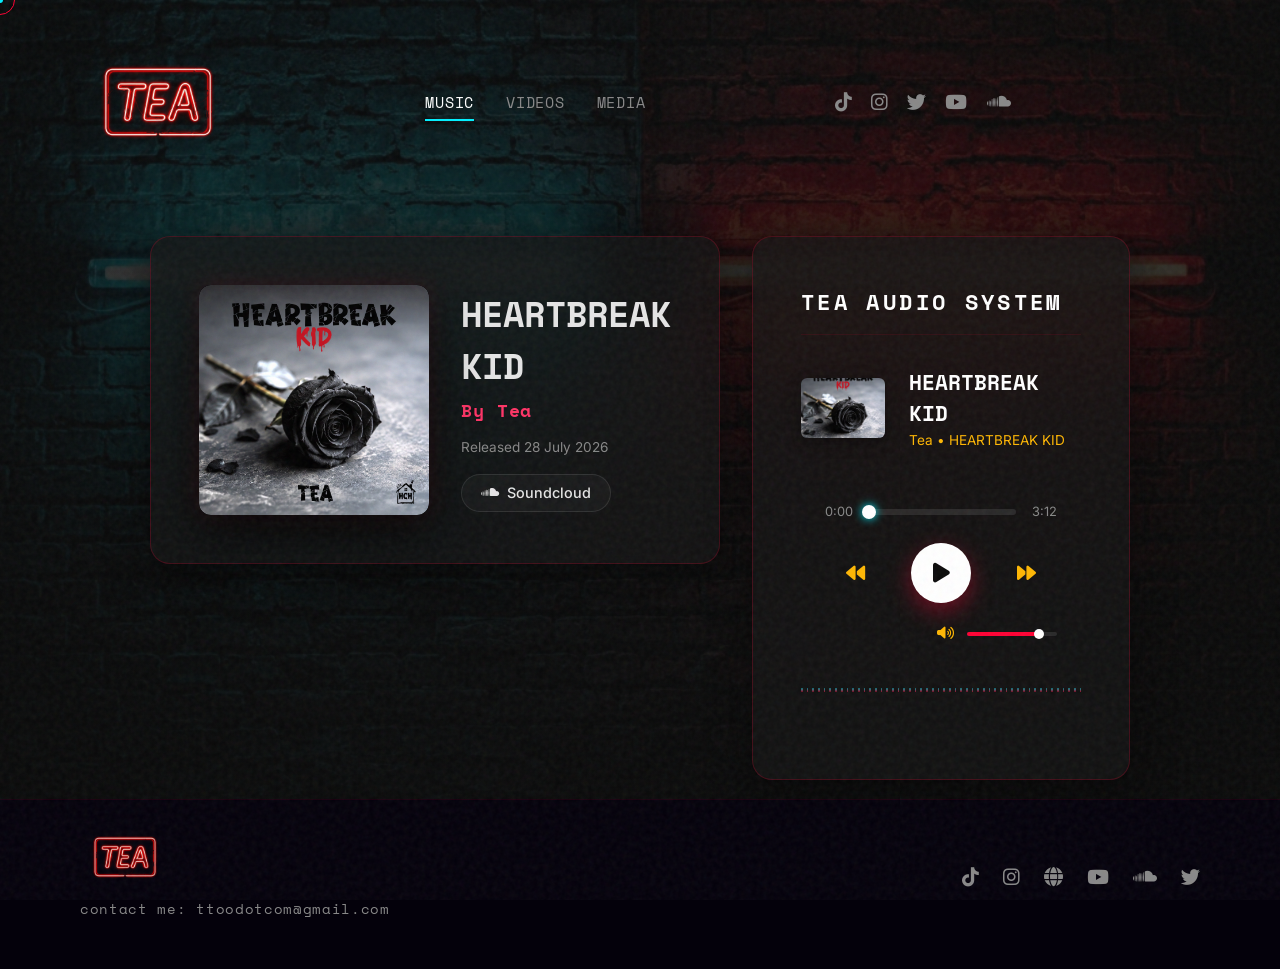
==== commit f44ed617: "Create ultra-modern compact illuminated digital media grid with neon HUD corner accents v29000" ====
--- a/index.html
+++ b/index.html
@@ -28,7 +28,7 @@
   <link rel="stylesheet" href="https://cdnjs.cloudflare.com/ajax/libs/font-awesome/6.4.0/css/all.min.css">
   
   <!-- Stylesheets -->
-  <link rel="stylesheet" href="style.css?v=28000">
+  <link rel="stylesheet" href="style.css?v=29000">
 </head>
 <body>
     <div id="site-loader" class="active">
@@ -248,7 +248,7 @@
     </div>
   </footer>
 
-  <script src="main.js?v=28000"></script>
+  <script src="main.js?v=29000"></script>
 
   <!-- Email Signup Modal -->
   <div class="email-modal-overlay" id="email-modal">
--- a/style.css
+++ b/style.css
@@ -1432,66 +1432,104 @@
 }
 
 /* ==========================================================================
-   EDITORIAL CREATIVE MEDIA MASONRY GRID
+   ULTRA-MODERN COMPACT DIGITAL ILLUMINATED GRID
    ========================================================================== */
 
 .media-filter-bar {
   display: flex;
   justify-content: center;
-  gap: 1.2rem;
-  margin-bottom: 3.5rem;
+  gap: 0.8rem;
+  margin-bottom: 2rem;
   flex-wrap: wrap;
 }
 
 .media-filter-btn {
-  background: rgba(255, 255, 255, 0.04);
-  border: 1px solid rgba(255, 255, 255, 0.12);
+  background: rgba(10, 5, 20, 0.8);
+  border: 1px solid rgba(255, 0, 51, 0.25);
   color: var(--text-muted);
   font-family: var(--font-heading);
-  font-size: 0.85rem;
-  letter-spacing: 0.1em;
-  padding: 0.6rem 1.6rem;
-  border-radius: 50px;
+  font-size: 0.8rem;
+  letter-spacing: 0.12em;
+  padding: 0.5rem 1.4rem;
+  border-radius: 4px;
   cursor: pointer;
-  transition: all 0.3s ease;
+  backdrop-filter: blur(10px);
+  transition: all 0.3s cubic-bezier(0.16, 1, 0.3, 1);
+  box-shadow: inset 0 0 10px rgba(255, 0, 51, 0.05);
 }
 
 .media-filter-btn:hover,
 .media-filter-btn.active {
-  background: var(--primary);
+  background: rgba(255, 0, 51, 0.15);
   color: #ffffff;
-  border-color: var(--primary);
-  box-shadow: 0 0 20px rgba(255, 0, 51, 0.4);
+  border-color: #ff0033;
+  box-shadow: 0 0 25px rgba(255, 0, 51, 0.4), inset 0 0 15px rgba(255, 0, 51, 0.2);
+  text-shadow: 0 0 8px rgba(255, 0, 51, 0.8);
 }
 
 .media-grid-creative {
   display: grid;
-  grid-template-columns: repeat(3, 1fr);
-  gap: 2rem;
-  max-width: 1200px;
+  grid-template-columns: repeat(4, 1fr);
+  gap: 1.2rem;
+  max-width: 1300px;
   margin: 0 auto;
 }
 
 .creative-card {
   position: relative;
-  border-radius: 16px;
+  border-radius: 8px;
   overflow: hidden;
-  background: linear-gradient(145deg, #100b1a, #05020a);
-  border: 1px solid rgba(255, 255, 255, 0.08);
-  box-shadow: 0 15px 35px rgba(0, 0, 0, 0.7);
-  transition: all 0.5s cubic-bezier(0.16, 1, 0.3, 1);
-  min-height: 380px;
+  background: #05020a;
+  border: 1px solid rgba(255, 0, 51, 0.18);
+  box-shadow: 0 10px 25px rgba(0, 0, 0, 0.8), 0 0 15px rgba(255, 0, 51, 0.08);
+  transition: all 0.4s cubic-bezier(0.16, 1, 0.3, 1);
+  min-height: 260px;
+  aspect-ratio: 4 / 3;
+}
+
+.creative-card::before {
+  content: "";
+  position: absolute;
+  top: 0;
+  left: 0;
+  width: 12px;
+  height: 12px;
+  border-top: 2px solid var(--primary);
+  border-left: 2px solid var(--primary);
+  z-index: 6;
+  opacity: 0.6;
+  transition: opacity 0.3s ease;
+}
+
+.creative-card::after {
+  content: "";
+  position: absolute;
+  bottom: 0;
+  right: 0;
+  width: 12px;
+  height: 12px;
+  border-bottom: 2px solid var(--primary);
+  border-right: 2px solid var(--primary);
+  z-index: 6;
+  opacity: 0.6;
+  transition: opacity 0.3s ease;
 }
 
 .creative-card:hover {
-  transform: translateY(-8px) scale(1.02);
-  border-color: rgba(255, 0, 51, 0.4);
-  box-shadow: 0 25px 50px rgba(0, 0, 0, 0.9), 0 0 35px rgba(255, 0, 51, 0.25);
+  transform: translateY(-4px) scale(1.02);
+  border-color: #ff0033;
+  box-shadow: 0 15px 35px rgba(0, 0, 0, 0.9), 0 0 30px rgba(255, 0, 51, 0.4);
+}
+
+.creative-card:hover::before,
+.creative-card:hover::after {
+  opacity: 1;
 }
 
 .creative-card.featured-video {
   grid-column: span 2;
-  min-height: 480px;
+  aspect-ratio: 16 / 10;
+  min-height: 320px;
 }
 
 .creative-card.featured-wide {
@@ -1500,18 +1538,19 @@
 
 .creative-card .media-tag {
   position: absolute;
-  top: 1rem;
-  left: 1rem;
-  background: rgba(0, 0, 0, 0.8);
-  backdrop-filter: blur(8px);
+  top: 0.8rem;
+  left: 0.8rem;
+  background: rgba(5, 2, 10, 0.85);
+  backdrop-filter: blur(10px);
   color: var(--primary);
   font-family: var(--font-heading);
-  font-size: 0.75rem;
+  font-size: 0.7rem;
   font-weight: 700;
-  letter-spacing: 0.1em;
-  padding: 0.35rem 0.85rem;
-  border-radius: 6px;
-  border: 1px solid rgba(255, 0, 51, 0.3);
+  letter-spacing: 0.15em;
+  padding: 0.25rem 0.65rem;
+  border-radius: 4px;
+  border: 1px solid rgba(255, 0, 51, 0.4);
+  box-shadow: 0 0 10px rgba(255, 0, 51, 0.2);
   z-index: 5;
   pointer-events: none;
 }
@@ -1522,13 +1561,24 @@
   height: 100%;
   object-fit: cover;
   display: block;
-  border-radius: 16px;
-  transition: filter 0.5s ease;
-}
-
-@media (max-width: 992px) {
+  border-radius: 8px;
+  transition: filter 0.4s ease, transform 0.4s ease;
+}
+
+.creative-card:hover img {
+  filter: brightness(1.1) contrast(1.05);
+}
+
+@media (max-width: 1100px) {
+  .media-grid-creative {
+    grid-template-columns: repeat(3, 1fr);
+  }
+}
+
+@media (max-width: 768px) {
   .media-grid-creative {
     grid-template-columns: repeat(2, 1fr);
+    gap: 0.9rem;
   }
   .creative-card.featured-video,
   .creative-card.featured-wide {
@@ -1536,7 +1586,7 @@
   }
 }
 
-@media (max-width: 600px) {
+@media (max-width: 480px) {
   .media-grid-creative {
     grid-template-columns: 1fr !important;
   }
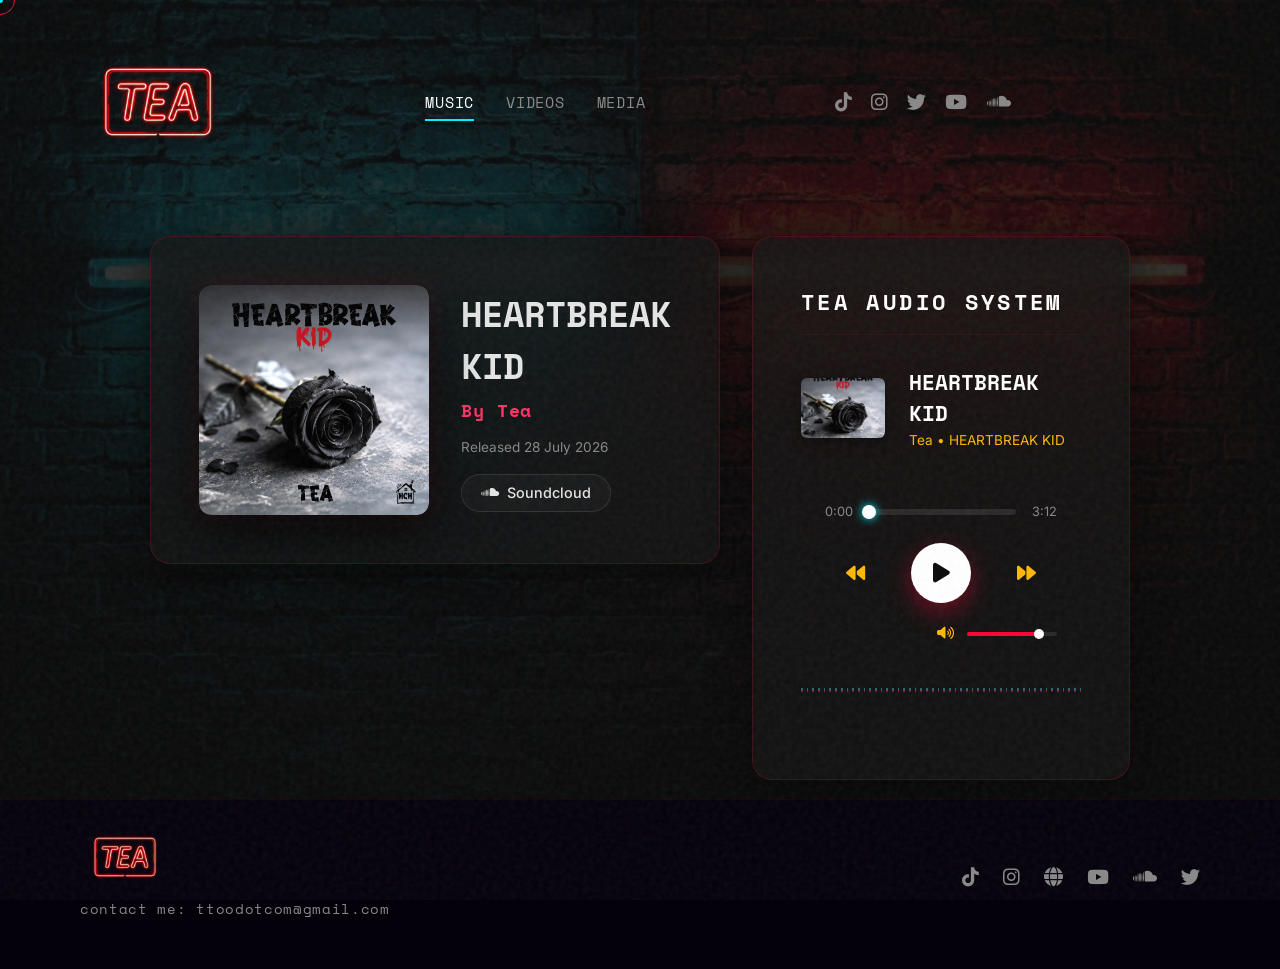
==== commit 4331a9d5: "Update page titles and OpenGraph meta title tags to www.teaonair.com v31000" ====
--- a/index.html
+++ b/index.html
@@ -8,12 +8,12 @@
   <link rel="icon" type="image/x-icon" href="favicon.ico?v=18000">
   <link rel="shortcut icon" type="image/png" href="assets/logo.png?v=18000">
   <link rel="apple-touch-icon" href="assets/logo.png?v=18000">
-  <title>Tea | Official Artist Hub</title>
+  <title>www.teaonair.com</title>
   
   <!-- SEO & OpenGraph Meta Tags -->
   <meta name="description" content="Welcome to the official hub of Tea. Stream the new album ECLIPSE, view tour dates, watch music videos, read the bio, and buy official merch.">
   <meta name="keywords" content="Tea, music artist, dark pop, electronic music, synthwave, ECLIPSE album, tour dates, official hub">
-  <meta property="og:title" content="Tea | Official Artist Hub">
+  <meta property="og:title" content="www.teaonair.com">
   <meta property="og:description" content="Stream the new album ECLIPSE, view tour dates, and explore the immersive world of Tea.">
   <meta property="og:image" content="assets/eclipse_album_cover.png">
   <meta property="og:type" content="website">
@@ -28,7 +28,7 @@
   <link rel="stylesheet" href="https://cdnjs.cloudflare.com/ajax/libs/font-awesome/6.4.0/css/all.min.css">
   
   <!-- Stylesheets -->
-  <link rel="stylesheet" href="style.css?v=29000">
+  <link rel="stylesheet" href="style.css?v=31000">
 </head>
 <body>
     <div id="site-loader" class="active">
@@ -248,7 +248,7 @@
     </div>
   </footer>
 
-  <script src="main.js?v=29000"></script>
+  <script src="main.js?v=31000"></script>
 
   <!-- Email Signup Modal -->
   <div class="email-modal-overlay" id="email-modal">
--- a/style.css
+++ b/style.css
@@ -1432,8 +1432,95 @@
 }
 
 /* ==========================================================================
-   ULTRA-MODERN COMPACT DIGITAL ILLUMINATED GRID
+   SIDE-BY-SIDE PORTRAIT VIDEOS TOP + FULL PORTRAIT PHOTOS UNDERNEATH
    ========================================================================== */
+
+.videos-top-grid {
+  display: grid;
+  grid-template-columns: repeat(2, 1fr);
+  gap: 2rem;
+  max-width: 850px;
+  margin: 0 auto 4rem auto;
+}
+
+.video-card-portrait {
+  position: relative;
+  aspect-ratio: 9 / 16;
+  width: 100%;
+  border-radius: 16px;
+  overflow: hidden;
+  background: #000000;
+  box-shadow: 0 15px 40px rgba(0, 0, 0, 0.8), 0 0 25px rgba(255, 0, 51, 0.15);
+  border: 1px solid rgba(255, 0, 51, 0.25);
+  transition: transform 0.4s ease, border-color 0.4s ease;
+}
+
+.video-card-portrait:hover {
+  transform: translateY(-5px);
+  border-color: #ff0033;
+  box-shadow: 0 20px 50px rgba(0, 0, 0, 0.9), 0 0 35px rgba(255, 0, 51, 0.35);
+}
+
+.portrait-video {
+  width: 100%;
+  height: 100%;
+  object-fit: cover;
+  display: block;
+}
+
+.photos-bottom-grid {
+  display: grid;
+  grid-template-columns: repeat(3, 1fr);
+  gap: 1.8rem;
+  max-width: 1100px;
+  margin: 0 auto;
+}
+
+.portrait-photo-card {
+  position: relative;
+  aspect-ratio: 9 / 16;
+  width: 100%;
+  border-radius: 14px;
+  overflow: hidden;
+  background: #05020a;
+  box-shadow: 0 12px 30px rgba(0, 0, 0, 0.8);
+  border: 1px solid rgba(255, 255, 255, 0.08);
+  transition: transform 0.4s ease, box-shadow 0.4s ease, border-color 0.4s ease;
+}
+
+.portrait-photo-card:hover {
+  transform: translateY(-6px) scale(1.02);
+  border-color: rgba(255, 0, 51, 0.4);
+  box-shadow: 0 20px 45px rgba(0, 0, 0, 0.9), 0 0 25px rgba(255, 0, 51, 0.25);
+}
+
+.portrait-img {
+  width: 100%;
+  height: 100%;
+  object-fit: cover;
+  display: block;
+  border-radius: 14px;
+}
+
+@media (max-width: 768px) {
+  .videos-top-grid {
+    grid-template-columns: repeat(2, 1fr) !important;
+    gap: 1rem !important;
+  }
+  .photos-bottom-grid {
+    grid-template-columns: repeat(2, 1fr) !important;
+    gap: 1rem !important;
+  }
+}
+
+@media (max-width: 480px) {
+  .videos-top-grid {
+    grid-template-columns: 1fr !important;
+  }
+  .photos-bottom-grid {
+    grid-template-columns: 1fr !important;
+  }
+}
 
 .media-filter-bar {
   display: flex;
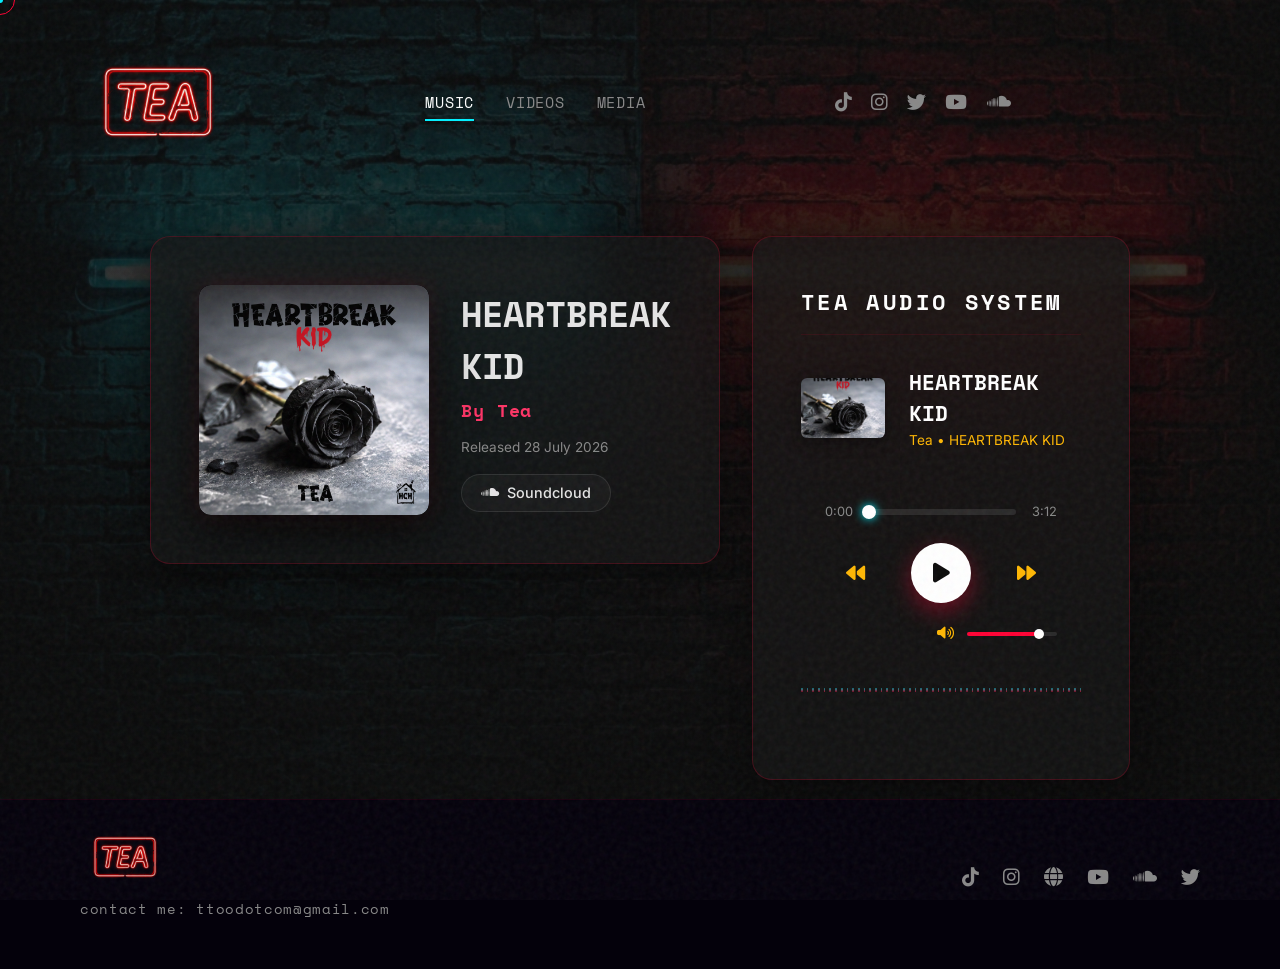
==== commit d95b393c: "Configure Google Search 48x48/96x96/192x192 favicons and add nosnippet meta tag v32000" ====
--- a/index.html
+++ b/index.html
@@ -3,18 +3,19 @@
 <head>
   <meta charset="UTF-8">
   <meta name="viewport" content="width=device-width, initial-scale=1.0">
-    <!-- Favicon -->
-  <link rel="icon" type="image/png" href="assets/logo.png?v=18000">
-  <link rel="icon" type="image/x-icon" href="favicon.ico?v=18000">
-  <link rel="shortcut icon" type="image/png" href="assets/logo.png?v=18000">
-  <link rel="apple-touch-icon" href="assets/logo.png?v=18000">
+    <!-- Google Search Compliant Favicons -->
+  <link rel="icon" href="/favicon.ico?v=32000">
+  <link rel="icon" type="image/png" sizes="48x48" href="/favicon-48x48.png?v=32000">
+  <link rel="icon" type="image/png" sizes="96x96" href="/favicon-96x96.png?v=32000">
+  <link rel="icon" type="image/png" sizes="192x192" href="/favicon-192x192.png?v=32000">
+  <link rel="apple-touch-icon" sizes="192x192" href="/apple-touch-icon.png?v=32000">
+  <meta name="robots" content="nosnippet">
+  <meta name="googlebot" content="nosnippet">
   <title>www.teaonair.com</title>
   
   <!-- SEO & OpenGraph Meta Tags -->
-  <meta name="description" content="Welcome to the official hub of Tea. Stream the new album ECLIPSE, view tour dates, watch music videos, read the bio, and buy official merch.">
   <meta name="keywords" content="Tea, music artist, dark pop, electronic music, synthwave, ECLIPSE album, tour dates, official hub">
   <meta property="og:title" content="www.teaonair.com">
-  <meta property="og:description" content="Stream the new album ECLIPSE, view tour dates, and explore the immersive world of Tea.">
   <meta property="og:image" content="assets/eclipse_album_cover.png">
   <meta property="og:type" content="website">
   <meta name="twitter:card" content="summary_large_image">
@@ -28,7 +29,7 @@
   <link rel="stylesheet" href="https://cdnjs.cloudflare.com/ajax/libs/font-awesome/6.4.0/css/all.min.css">
   
   <!-- Stylesheets -->
-  <link rel="stylesheet" href="style.css?v=31000">
+  <link rel="stylesheet" href="style.css?v=32000">
 </head>
 <body>
     <div id="site-loader" class="active">
@@ -248,7 +249,7 @@
     </div>
   </footer>
 
-  <script src="main.js?v=31000"></script>
+  <script src="main.js?v=32000"></script>
 
   <!-- Email Signup Modal -->
   <div class="email-modal-overlay" id="email-modal">
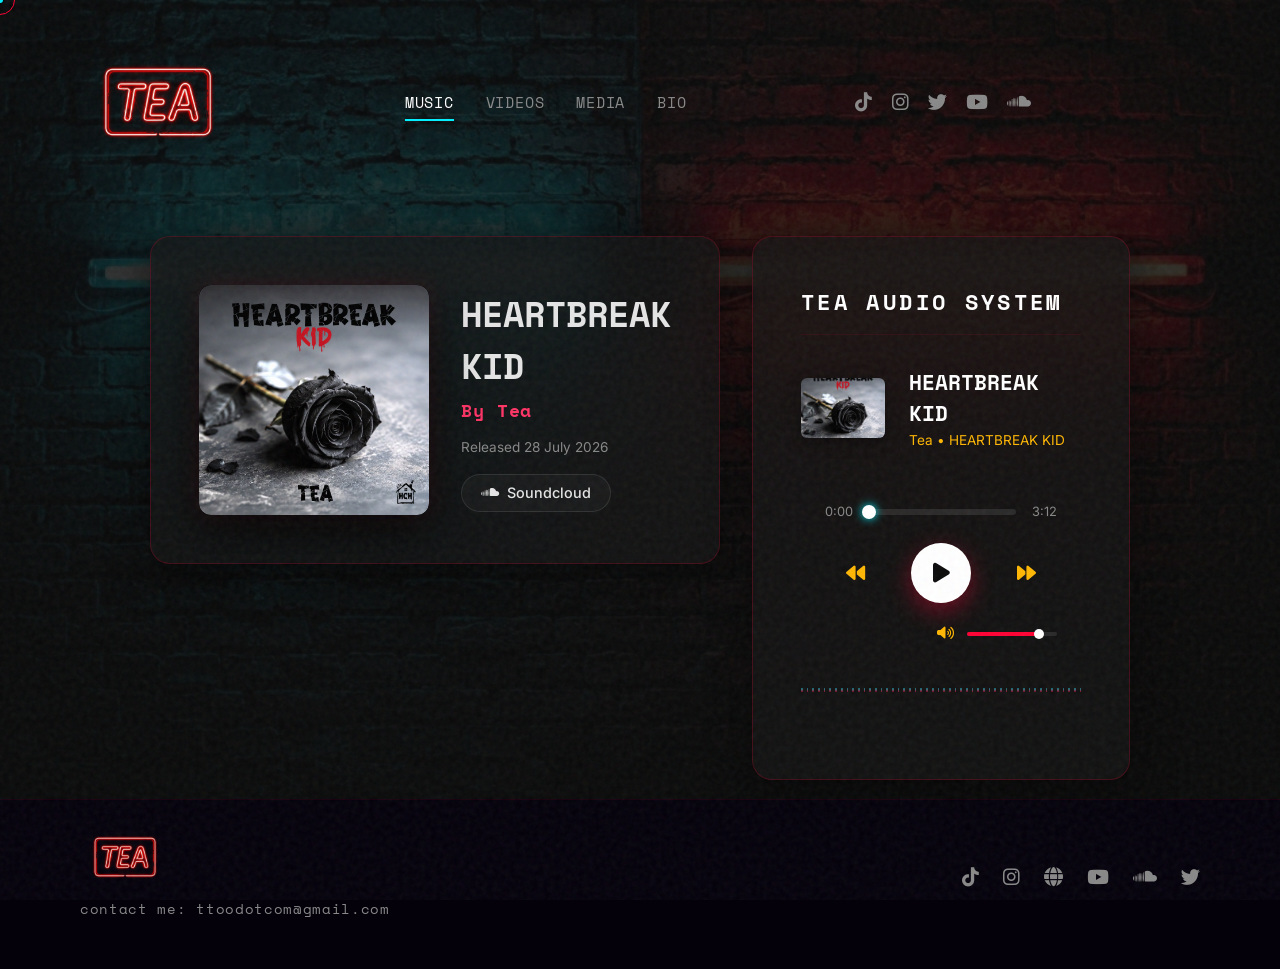
==== commit f20eaa15: "Build out official Bio page with requested artist biography text and re-enable Bio navigation v33000" ====
--- a/index.html
+++ b/index.html
@@ -29,7 +29,7 @@
   <link rel="stylesheet" href="https://cdnjs.cloudflare.com/ajax/libs/font-awesome/6.4.0/css/all.min.css">
   
   <!-- Stylesheets -->
-  <link rel="stylesheet" href="style.css?v=32000">
+  <link rel="stylesheet" href="style.css?v=33000">
 </head>
 <body>
     <div id="site-loader" class="active">
@@ -61,6 +61,7 @@
         <a href="index.html" class="nav-link">Music</a>
         <a href="videos.html" class="nav-link">Videos</a>
         <a href="photos.html" class="nav-link">Media</a>
+        <a href="bio.html" class="nav-link">Bio</a>
       </nav>
 
             <div class="social-icons">
@@ -85,6 +86,7 @@
       <a href="index.html" class="mobile-nav-link">Music</a>
       <a href="videos.html" class="mobile-nav-link">Videos</a>
       <a href="photos.html" class="mobile-nav-link">Media</a>
+      <a href="bio.html" class="mobile-nav-link">Bio</a>
     </nav>
     <div class="mobile-socials">
       <a href="https://tiktok.com/@teaairs" class="social-icon"><i class="fab fa-tiktok"></i></a>
@@ -249,7 +251,7 @@
     </div>
   </footer>
 
-  <script src="main.js?v=32000"></script>
+  <script src="main.js?v=33000"></script>
 
   <!-- Email Signup Modal -->
   <div class="email-modal-overlay" id="email-modal">
--- a/style.css
+++ b/style.css
@@ -1522,6 +1522,81 @@
   }
 }
 
+/* ==========================================================================
+   BIOGRAPHY SECTION STYLING
+   ========================================================================== */
+
+.bio-section {
+  padding: 6rem 0;
+}
+
+.bio-grid {
+  display: grid;
+  grid-template-columns: 1fr 1.3fr;
+  gap: 3rem;
+  align-items: center;
+  max-width: 1100px;
+  margin: 0 auto;
+}
+
+.bio-image-wrapper {
+  position: relative;
+  aspect-ratio: 9 / 16;
+  border-radius: 16px;
+  overflow: hidden;
+  border: 1px solid rgba(255, 0, 51, 0.25);
+  box-shadow: 0 20px 45px rgba(0, 0, 0, 0.8), 0 0 30px rgba(255, 0, 51, 0.15);
+}
+
+.bio-img {
+  width: 100%;
+  height: 100%;
+  object-fit: cover;
+  display: block;
+}
+
+.bio-content {
+  padding: 3rem;
+  border-radius: 16px;
+  background: rgba(10, 5, 20, 0.7);
+  backdrop-filter: blur(16px);
+  border: 1px solid rgba(255, 255, 255, 0.08);
+  box-shadow: 0 20px 45px rgba(0, 0, 0, 0.8);
+}
+
+.bio-title {
+  font-family: var(--font-heading);
+  font-size: 2.2rem;
+  letter-spacing: 0.1em;
+  color: var(--primary);
+  margin-bottom: 2rem;
+  text-shadow: 0 0 15px rgba(255, 0, 51, 0.5);
+}
+
+.bio-text p {
+  font-family: var(--font-body);
+  font-size: 1.1rem;
+  line-height: 1.8;
+  color: rgba(255, 255, 255, 0.88);
+  margin-bottom: 1.5rem;
+}
+
+.highlight-red {
+  color: #ff0033;
+  font-weight: 700;
+  text-shadow: 0 0 10px rgba(255, 0, 51, 0.6);
+}
+
+@media (max-width: 900px) {
+  .bio-grid {
+    grid-template-columns: 1fr !important;
+    gap: 2rem !important;
+  }
+  .bio-content {
+    padding: 2rem !important;
+  }
+}
+
 .media-filter-bar {
   display: flex;
   justify-content: center;
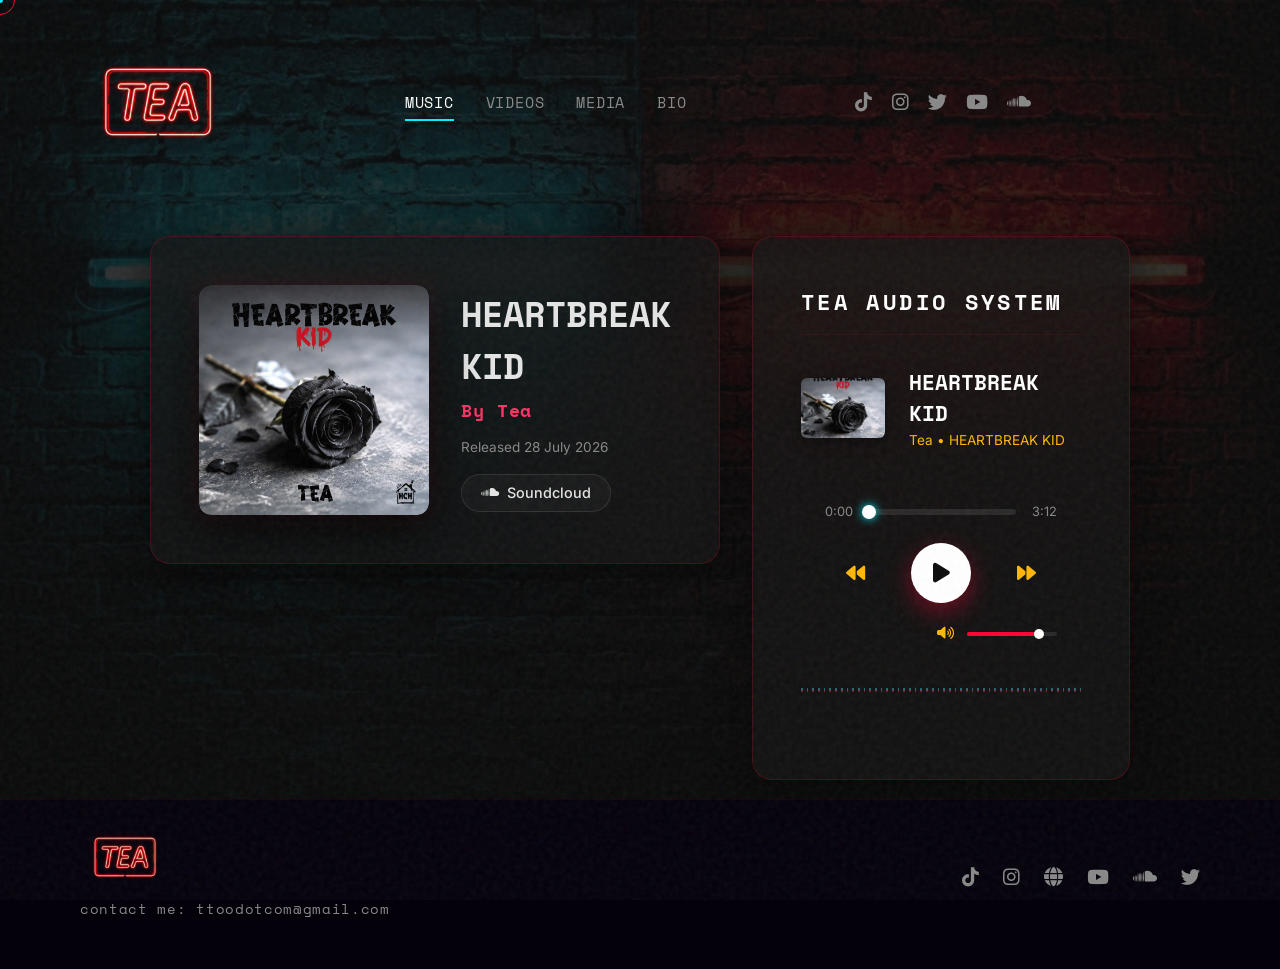
==== commit 3b6ed8bf: "Update Bio page artist portrait to new full-body elevator photo v34000" ====
--- a/index.html
+++ b/index.html
@@ -29,7 +29,7 @@
   <link rel="stylesheet" href="https://cdnjs.cloudflare.com/ajax/libs/font-awesome/6.4.0/css/all.min.css">
   
   <!-- Stylesheets -->
-  <link rel="stylesheet" href="style.css?v=33000">
+  <link rel="stylesheet" href="style.css?v=34000">
 </head>
 <body>
     <div id="site-loader" class="active">
@@ -251,7 +251,7 @@
     </div>
   </footer>
 
-  <script src="main.js?v=33000"></script>
+  <script src="main.js?v=34000"></script>
 
   <!-- Email Signup Modal -->
   <div class="email-modal-overlay" id="email-modal">
